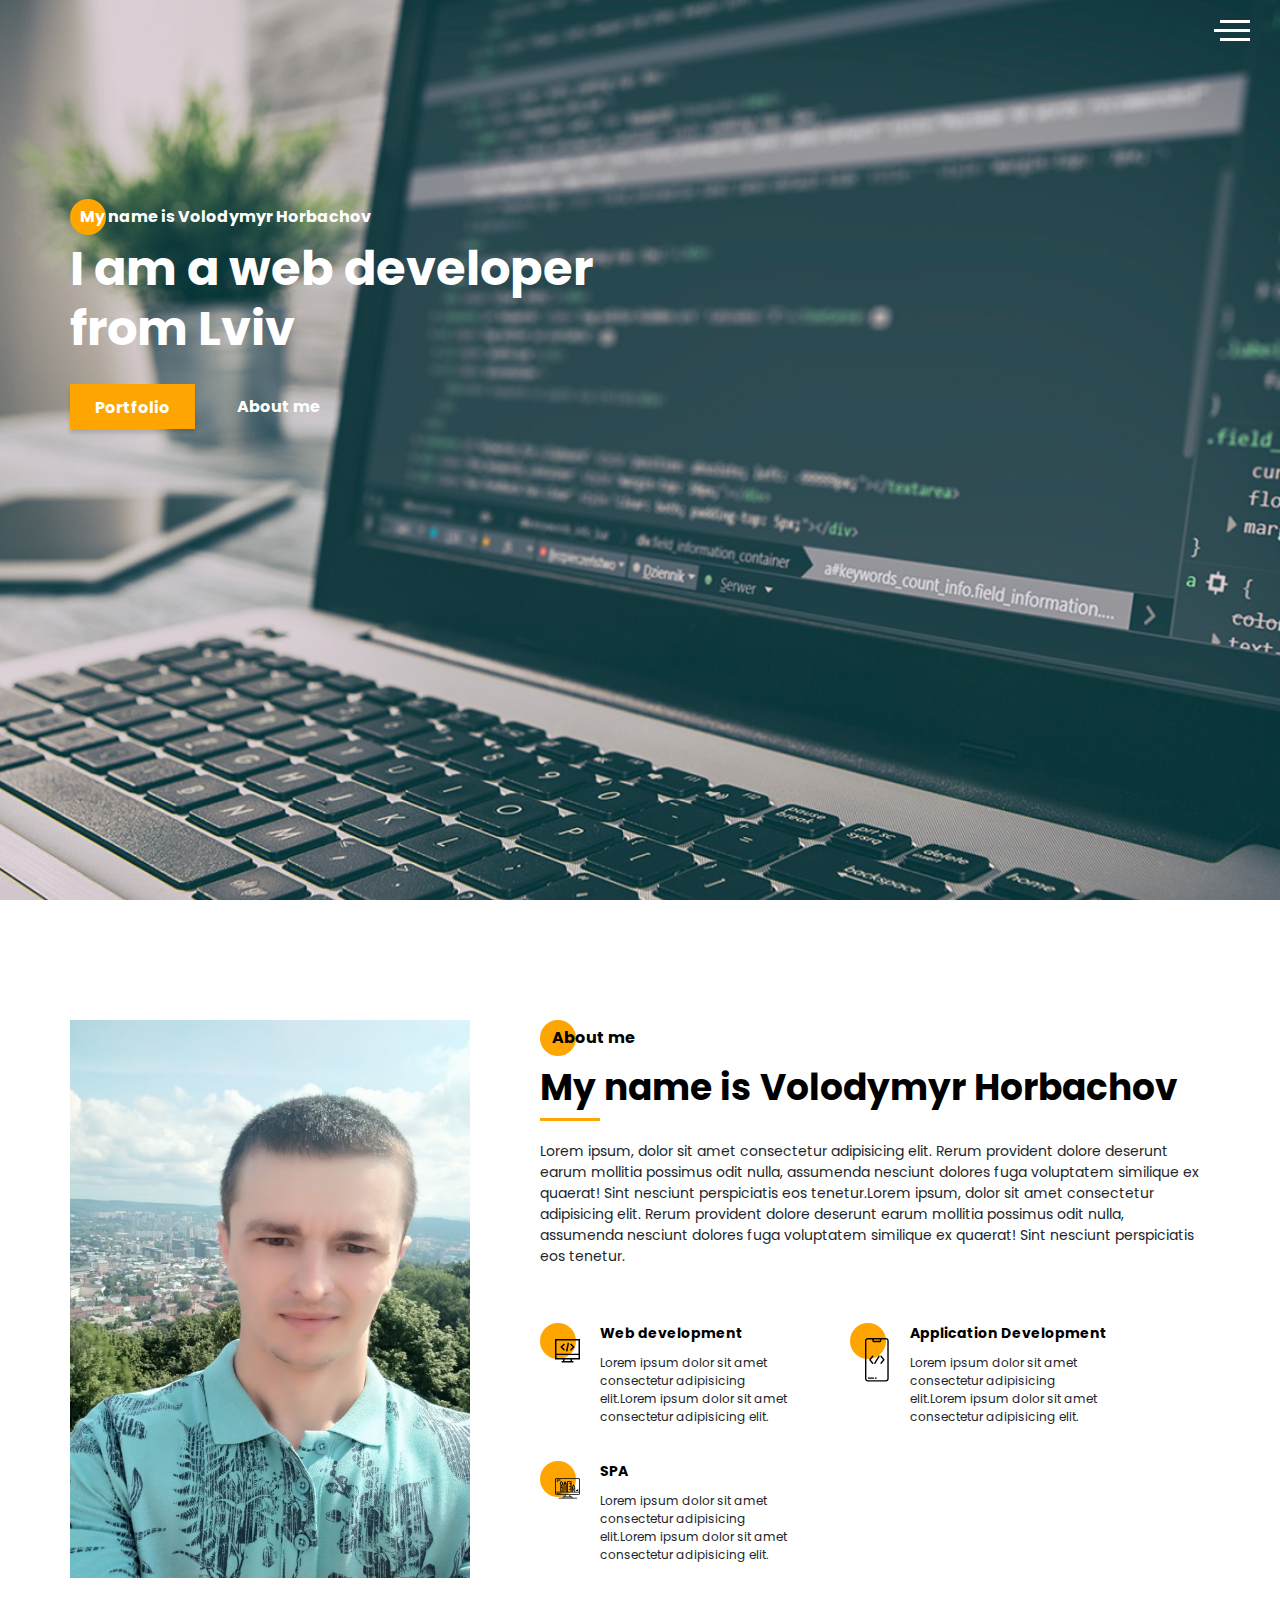
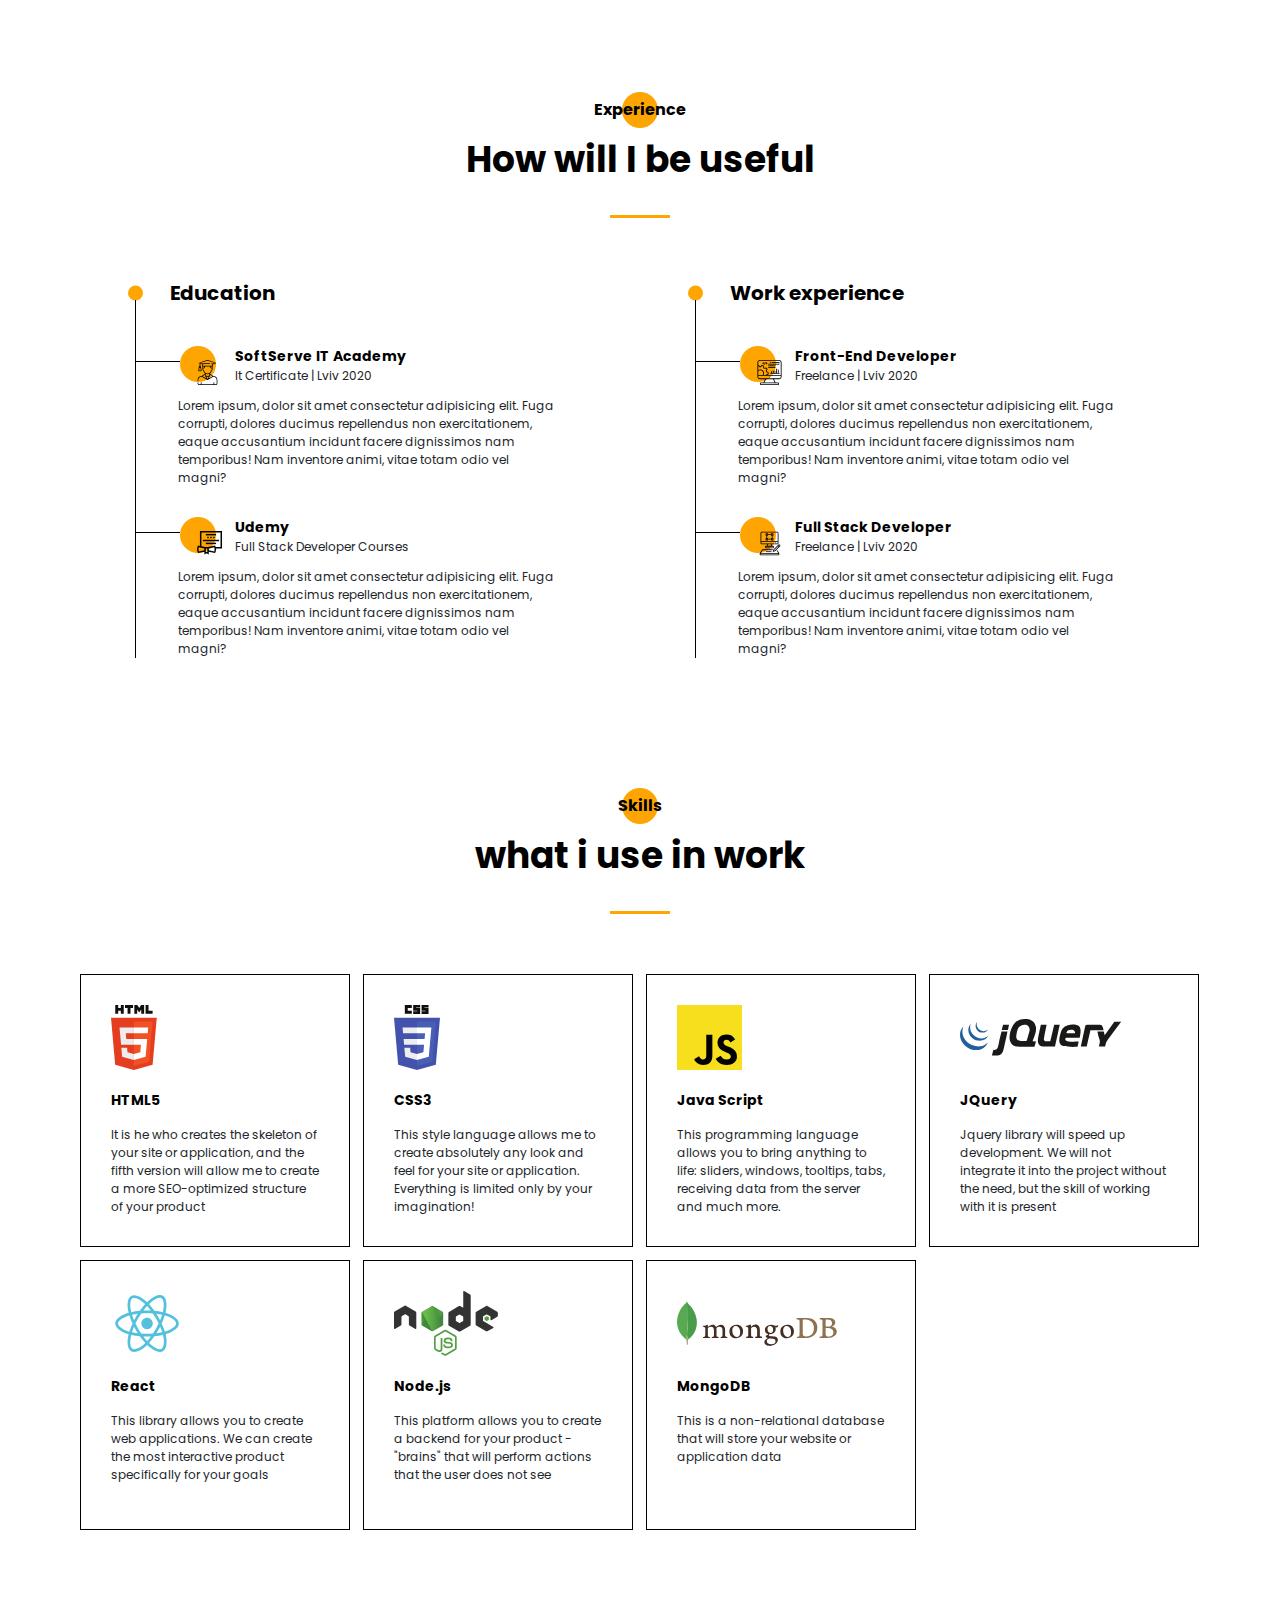
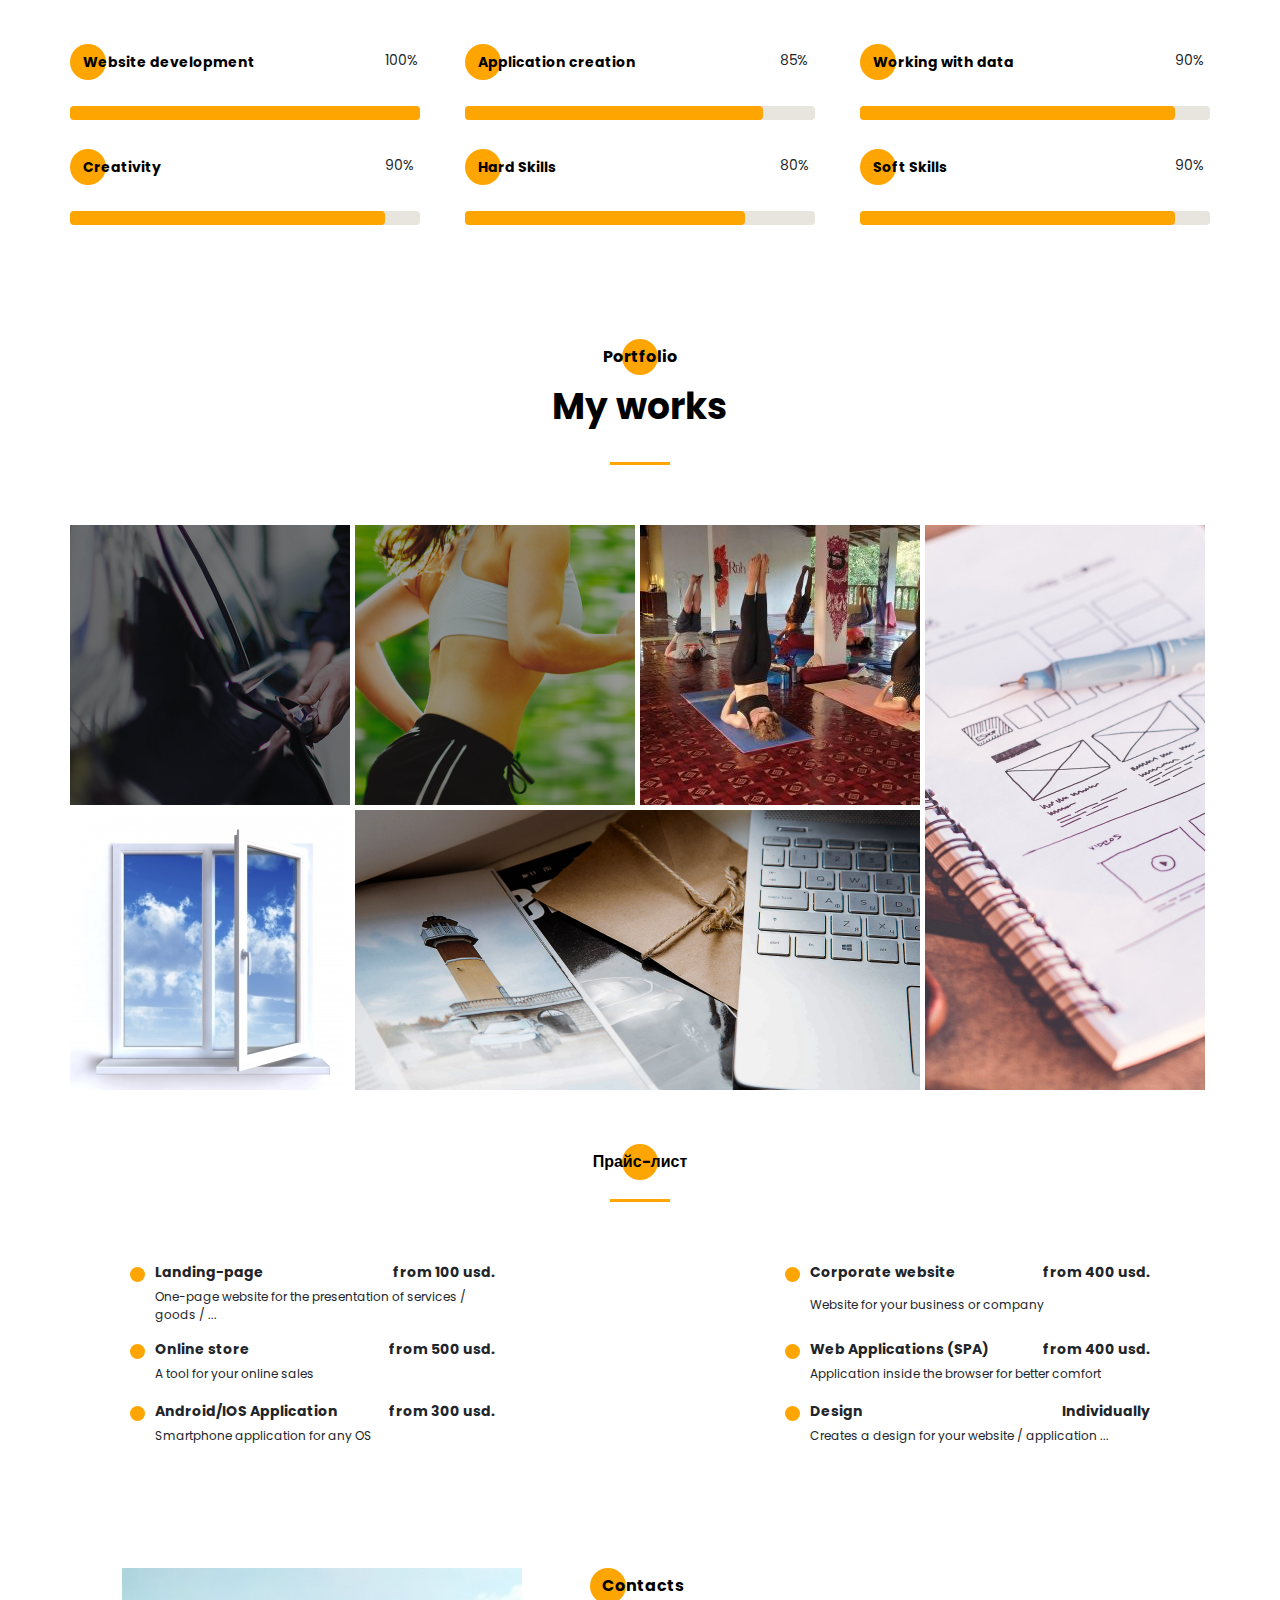
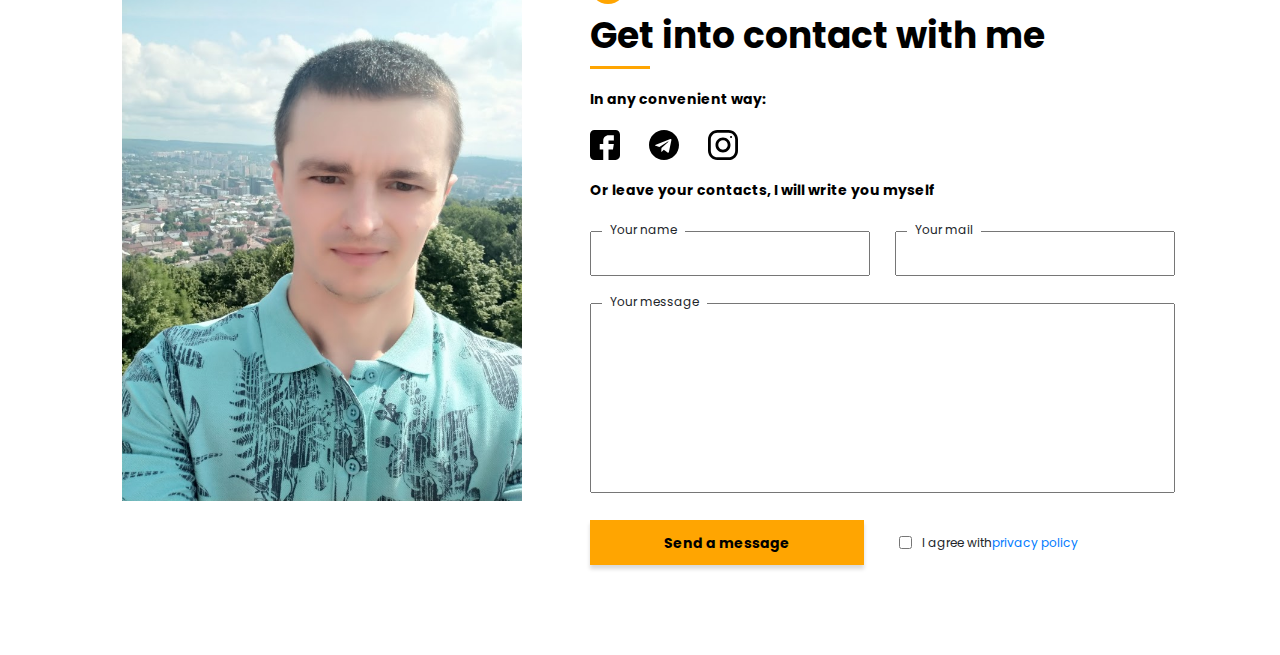
==== index-en.html @ 6f27c153 "Add files via upload" ====
<!DOCTYPE html><html lang="en"><head><meta charset="UTF-8"><meta name="viewport" content="width=device-width,initial-scale=1"><meta http-equiv="X-UA-Compatible" content="ie=edge"><title>Portfolio</title><meta name="title" content="Мое портфолио"><meta name="description" content="Здесь вы сможете ознакомиться с моими работами и узнать больше обо мне"><!-- Open Graph / Facebook --><meta property="og:type" content="website"><meta property="og:url" content="https://metatags.io/"><meta property="og:title" content="Мое портфолио"><meta property="og:description" content="Здесь вы сможете ознакомиться с моими работами и узнать больше обо мне"><meta property="og:image" content="https://metatags.io/assets/meta-tags-16a33a6a8531e519cc0936fbba0ad904e52d35f34a46c97a2c9f6f7dd7d336f2.png"><!-- Twitter --><meta property="twitter:card" content="summary_large_image"><meta property="twitter:url" content="https://metatags.io/"><meta property="twitter:title" content="Мое портфолио"><meta property="twitter:description" content="Здесь вы сможете ознакомиться с моими работами и узнать больше обо мне"><meta property="twitter:image" content="https://metatags.io/assets/meta-tags-16a33a6a8531e519cc0936fbba0ad904e52d35f34a46c97a2c9f6f7dd7d336f2.png"><!-- Favicon  --><link rel="apple-touch-icon" sizes="57x57" href="icons/favicon//apple-icon-57x57.png"><link rel="apple-touch-icon" sizes="60x60" href="icons/favicon//apple-icon-60x60.png"><link rel="apple-touch-icon" sizes="72x72" href="icons/favicon//apple-icon-72x72.png"><link rel="apple-touch-icon" sizes="76x76" href="icons/favicon//apple-icon-76x76.png"><link rel="apple-touch-icon" sizes="114x114" href="icons/favicon//apple-icon-114x114.png"><link rel="apple-touch-icon" sizes="120x120" href="icons/favicon//apple-icon-120x120.png"><link rel="apple-touch-icon" sizes="144x144" href="icons/favicon//apple-icon-144x144.png"><link rel="apple-touch-icon" sizes="152x152" href="icons/favicon//apple-icon-152x152.png"><link rel="apple-touch-icon" sizes="180x180" href="icons/favicon//apple-icon-180x180.png"><link rel="icon" type="image/png" sizes="192x192" href="icons/favicon//android-icon-192x192.png"><link rel="icon" type="image/png" sizes="32x32" href="icons/favicon//favicon-32x32.png"><link rel="icon" type="image/png" sizes="96x96" href="icons/favicon//favicon-96x96.png"><link rel="icon" type="image/png" sizes="16x16" href="icons/favicon//favicon-16x16.png"><link rel="manifest" href="icons/favicon//manifest.json"><meta name="msapplication-TileColor" content="#ffffff"><meta name="msapplication-TileImage" content="icons/favicon//ms-icon-144x144.png"><meta name="theme-color" content="#ffffff"><link rel="stylesheet" href="css/style.min.css"></head><body><aside class="sidepanel"><a href="https://www.facebook.com/gorbachovvolodimir" target="_blank" class="sidepanel__link"><img src="icons/social/facebook.svg" alt="facebook"></a><a href="https://www.instagram.com/horbachovvolodymyr" target="_blank" class="sidepanel__link"><img src="icons/social/instagram.svg" alt="instagram"></a><a href="https://github.com/HorbachovVL" target="_blank" class="sidepanel__link"><img src="icons/social/github.svg" alt="github"></a><div class="sidepanel__divider"></div><div class="sidepanel__text"><span>Social networks</span></div></aside><div class="menu"><div class="menu__block"><div class="menu__close"><img src="icons/Close.svg" alt="close"></div><nav><ul class="menu__list"><li class="menu__link"><a href="#p1">About me</a></li><li class="menu__link"><a href="#p3">My experience</a></li><li class="menu__link"><a href="#p4">My skills</a></li><li class="menu__link"><a href="#p2">My works</a></li><li class="menu__link"><a href="#p5">Price list</a></li><li class="menu__link"><a href="#p6">Contacts</a></li></ul></nav><div class="menu__social"><a href="https://www.facebook.com/gorbachovvolodimir" target="_blank" class="sidepanel__link"><img src="icons/social/facebook2.svg" alt="facebook"></a><a href="https://www.instagram.com/horbachovvolodymyr" target="_blank" class="sidepanel__link"><img src="icons/social/instagram2.svg" alt="instagram"></a><a href="https://github.com/HorbachovVL" target="_blank" class="sidepanel__link"><img src="icons/social/github2.svg" alt="github"></a></div><div class="menu__language"><ul class="menu__language-items"><li class="menu__language-item"><a href="/index.html">UA</a></li><li class="menu__language-item"><a href="">RU</a></li><li class="menu__language-item"><a href="">EN</a></li></ul></div></div><div class="menu__overlay"></div></div><section class="promo"><div class="gamburger"><span></span> <span class="long"></span> <span></span></div><div class="container"><div class="title title_fz16 promo__subtitle">My name is Volodymyr Horbachov</div><h1 class="title title_fz48 promo__title">I am a web developer from Lviv</h1><div class="promo__btns"><a href="#p2" class="promo__link btn">Portfolio</a> <a href="#p1" class="promo__link">About me</a></div></div></section><section id="p1" class="about"><div class="container"><div class="about__wrapper"><img src="img/main_photo.jpg" height="100%" alt="photo" class="about__photo"><div class="about__descr"><h2 class="title title_fz16 black about__title">About me</h2><div class="title title_fz36 about__subtitle">My name is Volodymyr Horbachov</div><div class="divider"></div><p class="about__text">Lorem ipsum, dolor sit amet consectetur adipisicing elit. Rerum provident dolore deserunt earum mollitia possimus odit nulla, assumenda nesciunt dolores fuga voluptatem similique ex quaerat! Sint nesciunt perspiciatis eos tenetur.Lorem ipsum, dolor sit amet consectetur adipisicing elit. Rerum provident dolore deserunt earum mollitia possimus odit nulla, assumenda nesciunt dolores fuga voluptatem similique ex quaerat! Sint nesciunt perspiciatis eos tenetur.</p></div><div class="about__skills"><div class="about__skills-item"><div class="about__skills-circle"><img src="icons/about_me/web_development.svg" alt="web"></div><div><div class="title title_fz14 black">Web development</div><div class="about__skills-text">Lorem ipsum dolor sit amet consectetur adipisicing elit.Lorem ipsum dolor sit amet consectetur adipisicing elit.</div></div></div><div class="about__skills-item"><div class="about__skills-circle"><img src="icons/about_me/mobile_dev.svg" alt="web"></div><div><div class="title title_fz14 black">Application Development</div><div class="about__skills-text">Lorem ipsum dolor sit amet consectetur adipisicing elit.Lorem ipsum dolor sit amet consectetur adipisicing elit.</div></div></div><div class="about__skills-item"><div class="about__skills-circle"><img src="icons/about_me/design.svg" alt="web"></div><div><div class="title title_fz14 black">SPA</div><div class="about__skills-text">Lorem ipsum dolor sit amet consectetur adipisicing elit.Lorem ipsum dolor sit amet consectetur adipisicing elit.</div></div></div></div></div></div></section><section id="p3" class="resume"><div class="container"><h2 class="title title_fz16 title__section-title black">Experience</h2><div class="title title_36 title__section-subtitle black">How will I be useful</div><div class="divider"></div><div class="resume__wrapper"><div class="resume__column"><h3 class="title title_fz20 resume__column-title black">Education</h3><ul><li><div class="resume__item"><div class="resume__item-head"><div class="resume__item-icon"><img src="icons/experience/university.svg" alt="univrsity"></div><h4 class="title title_fz14 black">SoftServe IT Academy</h4><div class="resume__item-location">It Certificate | Lviv 2020</div></div><div class="resume__item-body">Lorem ipsum, dolor sit amet consectetur adipisicing elit. Fuga corrupti, dolores ducimus repellendus non exercitationem, eaque accusantium incidunt facere dignissimos nam temporibus! Nam inventore animi, vitae totam odio vel magni?</div></div></li><li><div class="resume__item"><div class="resume__item-head"><div class="resume__item-icon"><img src="icons/experience/courses.svg" alt="univrsity"></div><h4 class="title title_fz14 black">Udemy</h4><div class="resume__item-location">Full Stack Developer Courses</div></div><div class="resume__item-body">Lorem ipsum, dolor sit amet consectetur adipisicing elit. Fuga corrupti, dolores ducimus repellendus non exercitationem, eaque accusantium incidunt facere dignissimos nam temporibus! Nam inventore animi, vitae totam odio vel magni?</div></div></li></ul></div><div class="resume__column"><h3 class="title title_fz20 resume__column-title black">Work experience</h3><ul><li><div class="resume__item"><div class="resume__item-head"><div class="resume__item-icon"><img src="icons/experience/developer.svg" alt="univrsity"></div><h4 class="title title_fz14 black">Front-End Developer</h4><div class="resume__item-location">Freelance | Lviv 2020</div></div><div class="resume__item-body">Lorem ipsum, dolor sit amet consectetur adipisicing elit. Fuga corrupti, dolores ducimus repellendus non exercitationem, eaque accusantium incidunt facere dignissimos nam temporibus! Nam inventore animi, vitae totam odio vel magni?</div></div></li><li><div class="resume__item"><div class="resume__item-head"><div class="resume__item-icon"><img src="icons/experience/designer.svg" alt="univrsity"></div><h4 class="title title_fz14 black">Full Stack Developer</h4><div class="resume__item-location">Freelance | Lviv 2020</div></div><div class="resume__item-body">Lorem ipsum, dolor sit amet consectetur adipisicing elit. Fuga corrupti, dolores ducimus repellendus non exercitationem, eaque accusantium incidunt facere dignissimos nam temporibus! Nam inventore animi, vitae totam odio vel magni?</div></div></li></ul></div></div></div></section><section id="p4" class="skills"><div class="container"><h2 class="title title_fz16 title__section-title black">Skills</h2><div class="title title_36 title__section-subtitle black">what i use in work</div><div class="divider"></div><div class="skills__items"><div class="skills__item"><div class="skills__item-img"><img src="icons/skills/html5.svg" alt="html5"></div><h3 class="title title_fz14 black">HTML5</h3><p>It is he who creates the skeleton of your site or application, and the fifth version will allow me to create a more SEO-optimized structure of your product</p></div><div class="skills__item"><div class="skills__item-img"><img src="icons/skills/css3.svg" alt="css3"></div><h3 class="title title_fz14 black">CSS3</h3><p>This style language allows me to create absolutely any look and feel for your site or application. Everything is limited only by your imagination!</p></div><div class="skills__item"><div class="skills__item-img"><img src="icons/skills/js.svg" alt="javascript"></div><h3 class="title title_fz14 black">Java Script</h3><p>This programming language allows you to bring anything to life: sliders, windows, tooltips, tabs, receiving data from the server and much more.</p></div><div class="skills__item"><div class="skills__item-img"><img src="icons/skills/jquery.svg" alt="jquery"></div><h3 class="title title_fz14 black">JQuery</h3><p>Jquery library will speed up development. We will not integrate it into the project without the need, but the skill of working with it is present</p></div><div class="skills__item"><div class="skills__item-img"><img src="icons/skills/react.svg" alt="react"></div><h3 class="title title_fz14 black">React</h3><p>This library allows you to create web applications. We can create the most interactive product specifically for your goals</p></div><div class="skills__item"><div class="skills__item-img"><img src="icons/skills/node.js.svg" alt="nodejs"></div><h3 class="title title_fz14 black">Node.js</h3><p>This platform allows you to create a backend for your product - "brains" that will perform actions that the user does not see</p></div><div class="skills__item"><div class="skills__item-img"><img src="icons/skills/mongo.db.svg" alt="mongodb"></div><h3 class="title title_fz14 black">MongoDB</h3><p>This is a non-relational database that will store your website or application data</p></div></div><div class="skills__ratings"><div class="skills__ratings-item"><div class="title title_fz14 black skills__ratings-title">Website development</div><div class="skills__ratings-counter">100%</div><div class="skills__ratings-line"><span></span></div></div><div class="skills__ratings-item"><div class="title title_fz14 black skills__ratings-title">Application creation</div><div class="skills__ratings-counter">85%</div><div class="skills__ratings-line"><span></span></div></div><div class="skills__ratings-item"><div class="title title_fz14 black skills__ratings-title">Working with data</div><div class="skills__ratings-counter">90%</div><div class="skills__ratings-line"><span></span></div></div><div class="skills__ratings-item"><div class="title title_fz14 black skills__ratings-title">Creativity</div><div class="skills__ratings-counter">90%</div><div class="skills__ratings-line"><span></span></div></div><div class="skills__ratings-item"><div class="title title_fz14 black skills__ratings-title">Hard Skills</div><div class="skills__ratings-counter">80%</div><div class="skills__ratings-line"><span></span></div></div><div class="skills__ratings-item"><div class="title title_fz14 black skills__ratings-title">Soft Skills</div><div class="skills__ratings-counter">90%</div><div class="skills__ratings-line"><span></span></div></div></div></div></section><section id="p2" class="portfolio"><div class="container"><h2 class="title title_fz16 title__section-title black">Portfolio</h2><div class="title title_36 title__section-subtitle black">My works</div><div class="divider"></div><div class="portfolio__wrapper"><a href="https://horbachovvl.github.io" class="portfolio__item"><img src="img/works/uber.jpg" alt="uber"> </a><a href="https://horbachovvl.github.io/pulse/" class="portfolio__item"><img src="img/works/pulse.jpg" alt="pulse"> </a><a href="https://horbachovvl.github.io/yoga/" class="portfolio__item"><img src="img/works/yoga.jpg" alt="yoga"> </a><a href="https://horbachovvl.github.io/MoneyKeeper/" class="portfolio__item vertical"><img src="img/works/plans.jpg" alt="moneykeeper"> </a><a href="https://horbachovvl.github.io/windows" class="portfolio__item"><img src="img/works/window.jpg" alt="window"> </a><a href="#" class="portfolio__item horizontal"><img src="img/works/mac.jpg" alt="mac"></a></div></div></section><section id="p5" class="price"><div class="container"><h2 class="title title_fz16 title__section-title black">Прайс-лист</h2><div class="divider"></div><div class="price__wrapper"><div class="price__item"><div class="price__type">Landing-page</div><div class="price__count">from 100 usd.</div><div class="price__descr">One-page website for the presentation of services / goods / ...</div></div><div class="price__item"><div class="price__type">Corporate website</div><div class="price__count">from 400 usd.</div><div class="price__descr">Website for your business or company</div></div><div class="price__item"><div class="price__type">Online store</div><div class="price__count">from 500 usd.</div><div class="price__descr">A tool for your online sales</div></div><div class="price__item"><div class="price__type">Web Applications (SPA)</div><div class="price__count">from 400 usd.</div><div class="price__descr">Application inside the browser for better comfort</div></div><div class="price__item"><div class="price__type">Android/IOS Application</div><div class="price__count">from 300 usd.</div><div class="price__descr">Smartphone application for any OS</div></div><div class="price__item"><div class="price__type">Design</div><div class="price__count">Individually</div><div class="price__descr">Creates a design for your website / application ...</div></div></div></div></section><section id="p6" class="contacts"><div class="container"><div class="contacts__wrapper"><div class="contacts__photo"><img src="img/main_photo.jpg" alt="photo"></div><div class="contacts__descr"><h2 class="title title_fz16 black contacts__title">Contacts</h2><div class="title title_fz36 contacts__subtitle">Get into contact with me</div><div class="divider"></div><div class="title title_fz14 contacts__text black">In any convenient way:</div><div class="contacts__social"><a href="https://www.facebook.com/gorbachovvolodimir" target="_blank" class="contacts__link"><img src="icons/social/Facebook2.svg" alt="facebook"> </a><a href="" target="_blank" class="contacts__link"><img src="icons/social/telegram.svg" alt="telegram"> </a><a href="https://www.instagram.com/horbachovvolodymyr" target="_blank" class="contacts__link"><img src="icons/social/Instagram2.svg" alt="instagram"></a></div><div class="title title_fz14 contacts__text black">Or leave your contacts, I will write you myself</div><form action="" class="contacts__form"><div class="contacts__input"><input required name="name" id="name" type="text"> <label for="name">Your name</label></div><div class="contacts__input"><input required name="email" id="email" type="email" name="" id=""> <label for="email">Your mail</label></div><div class="contacts__textarea"><textarea name="text" id="text"></textarea> <label for="text">Your message</label></div><div class="contacts__triggers"><button class="contacts__btn btn">Send a message</button><div class="contacts__policy"><input required type="checkbox" name="" id=""> <span>I agree with<a target="_blank" href="/policy.html">privacy policy</a></span></div></div></form></div></div></div></section><script src="js/script.js"></script></body></html>
---- css/style.min.css ----
/*!
 * Bootstrap Reboot v4.3.1 (https://getbootstrap.com/)
 * Copyright 2011-2019 The Bootstrap Authors
 * Copyright 2011-2019 Twitter, Inc.
 * Licensed under MIT (https://github.com/twbs/bootstrap/blob/master/LICENSE)
 * Forked from Normalize.css, licensed MIT (https://github.com/necolas/normalize.css/blob/master/LICENSE.md)
 */@import url(https://fonts.googleapis.com/css2?family=Poppins:wght@500;700&display=swap);*,::after,::before{box-sizing:border-box}html{font-family:sans-serif;line-height:1.15;-webkit-text-size-adjust:100%;-webkit-tap-highlight-color:transparent}article,aside,figcaption,figure,footer,header,hgroup,main,nav,section{display:block}body{margin:0;font-family:-apple-system,BlinkMacSystemFont,"Segoe UI",Roboto,"Helvetica Neue",Arial,"Noto Sans",sans-serif,"Apple Color Emoji","Segoe UI Emoji","Segoe UI Symbol","Noto Color Emoji";font-size:1rem;font-weight:400;line-height:1.5;color:#212529;text-align:left;background-color:#fff}[tabindex="-1"]:focus{outline:0!important}hr{box-sizing:content-box;height:0;overflow:visible}h1,h2,h3,h4,h5,h6{margin-top:0;margin-bottom:.5rem}p{margin-top:0;margin-bottom:1rem}abbr[data-original-title],abbr[title]{text-decoration:underline;-webkit-text-decoration:underline dotted;text-decoration:underline dotted;cursor:help;border-bottom:0;-webkit-text-decoration-skip-ink:none;text-decoration-skip-ink:none}address{margin-bottom:1rem;font-style:normal;line-height:inherit}dl,ol,ul{margin-top:0;margin-bottom:1rem}ol ol,ol ul,ul ol,ul ul{margin-bottom:0}dt{font-weight:700}dd{margin-bottom:.5rem;margin-left:0}blockquote{margin:0 0 1rem}b,strong{font-weight:bolder}small{font-size:80%}sub,sup{position:relative;font-size:75%;line-height:0;vertical-align:baseline}sub{bottom:-.25em}sup{top:-.5em}a{color:#007bff;text-decoration:none;background-color:transparent}a:hover{color:#0056b3;text-decoration:underline}a:not([href]):not([tabindex]){color:inherit;text-decoration:none}a:not([href]):not([tabindex]):focus,a:not([href]):not([tabindex]):hover{color:inherit;text-decoration:none}a:not([href]):not([tabindex]):focus{outline:0}code,kbd,pre,samp{font-family:SFMono-Regular,Menlo,Monaco,Consolas,"Liberation Mono","Courier New",monospace;font-size:1em}pre{margin-top:0;margin-bottom:1rem;overflow:auto}figure{margin:0 0 1rem}img{vertical-align:middle;border-style:none}svg{overflow:hidden;vertical-align:middle}table{border-collapse:collapse}caption{padding-top:.75rem;padding-bottom:.75rem;color:#6c757d;text-align:left;caption-side:bottom}th{text-align:inherit}label{display:inline-block;margin-bottom:.5rem}button{border-radius:0}button:focus{outline:1px dotted;outline:5px auto -webkit-focus-ring-color}button,input,optgroup,select,textarea{margin:0;font-family:inherit;font-size:inherit;line-height:inherit}button,input{overflow:visible}button,select{text-transform:none}select{word-wrap:normal}[type=button],[type=reset],[type=submit],button{-webkit-appearance:button}[type=button]:not(:disabled),[type=reset]:not(:disabled),[type=submit]:not(:disabled),button:not(:disabled){cursor:pointer}[type=button]::-moz-focus-inner,[type=reset]::-moz-focus-inner,[type=submit]::-moz-focus-inner,button::-moz-focus-inner{padding:0;border-style:none}input[type=checkbox],input[type=radio]{box-sizing:border-box;padding:0}input[type=date],input[type=datetime-local],input[type=month],input[type=time]{-webkit-appearance:listbox}textarea{overflow:auto;resize:vertical}fieldset{min-width:0;padding:0;margin:0;border:0}legend{display:block;width:100%;max-width:100%;padding:0;margin-bottom:.5rem;font-size:1.5rem;line-height:inherit;color:inherit;white-space:normal}progress{vertical-align:baseline}[type=number]::-webkit-inner-spin-button,[type=number]::-webkit-outer-spin-button{height:auto}[type=search]{outline-offset:-2px;-webkit-appearance:none}[type=search]::-webkit-search-decoration{-webkit-appearance:none}::-webkit-file-upload-button{font:inherit;-webkit-appearance:button}output{display:inline-block}summary{display:list-item;cursor:pointer}template{display:none}[hidden]{display:none!important}.promo{min-height:100vh;position:relative;background:url(../img/main_bg.jpg) no-repeat 50%/cover;padding-top:205px}.promo__title{width:530px;margin-top:10px}.promo__subtitle{position:relative;padding-left:10px;z-index:2}.promo__subtitle:before{content:'';position:absolute;z-index:-1;top:-25%;left:0;width:36px;height:36px;border-radius:100%;background:#ffa501}.promo__btns{margin-top:25px;display:flex;align-items:center;justify-content:space-between;width:250px}.promo__link{color:#fff;font-weight:700}.promo__link:hover{color:#fff;text-decoration:none}.title{font-weight:700;font-size:36px;line-height:60px;color:#fff}.title_fz14{font-size:14px;line-height:21px}.title_fz16{font-size:16px;line-height:24px}.title_fz20{font-size:20px;line-height:30px}.title_fz36{font-size:36px;color:#000}.title_fz48{font-size:48px}.title__section-title{position:relative;text-align:center}.title__section-title:before{content:'';position:absolute;z-index:-1;top:-25%;left:0;width:36px;height:36px;border-radius:100%;background:#ffa501}.title__section-title:before{top:-6;left:50%;transform:translateX(-50%)}.title__section-subtitle{text-align:center}.black{color:#000}.btn{height:45px;background:#ffa501;box-shadow:0 4px 4px rgba(0,0,0,.15);padding:12px 25px}.sidepanel{position:fixed;top:230px;left:50px;display:flex;flex-direction:column;justify-content:space-between;align-items:center;height:340px;z-index:3}.sidepanel__divider{width:2px;height:70px;background-color:#000}.sidepanel__text{height:150px;width:25px}.sidepanel__text span{transform:rotate(-90deg) translate(-30%,-260%);display:block;width:150px}.gamburger{position:absolute;top:20px;right:30px;height:21px;display:flex;flex-direction:column;justify-content:space-between;align-items:flex-end;cursor:pointer}.gamburger span{display:block;width:30px;height:3px;background:#fff}.gamburger span.long{width:36px}.menu{position:fixed;top:0;left:-100%;width:100%;height:100vh;z-index:10;visibility:hidden;opacity:0;transition:all .6s}.menu.active{left:0;visibility:visible;opacity:1}.menu__block{position:relative;width:345px;background-color:#ffa501;height:100%;padding-top:140px;padding-left:40px;transition:all .6s;z-index:10}.menu__close{position:absolute;top:25px;right:25px;cursor:pointer}.menu__list{list-style-type:none;padding-left:35px}.menu__link{position:relative;font-size:24px;font-weight:700;line-height:36px;margin-bottom:15px}.menu__link:before{content:'';position:absolute;top:10px;left:-35px;width:15px;height:15px;border-radius:100%;border:2px solid #000}.menu__link:hover:before{border:3px dotted #000}.menu__link a{color:#fff}.menu__social{position:absolute;bottom:50px;left:50%;transform:translateX(-50%);width:90px;display:flex;justify-content:space-between;align-items:center}.menu__overlay{position:fixed;top:0;left:0;width:100%;height:100%;background-color:#fff;opacity:.75}.menu__language{position:absolute;bottom:0;left:50%;transform:translateX(-50%);width:90px;display:flex;justify-content:space-between;align-items:center}.menu__language-items{display:flex;justify-content:space-between}.menu__language-item{list-style-type:none;margin-right:10px}.about{padding-top:120px}.about__wrapper{display:grid;grid-template-columns:400px 670px;grid-template-rows:minmax(245px,auto) minmax(255px,auto);grid-auto-rows:minmax(245px,auto);-moz-column-gap:70px;column-gap:70px;row-gap:40px}.about__wrapper img{width:100%;-o-object-fit:cover;object-fit:cover}.about__photo{grid-row:1/3}.about__descr{padding-top:6px}.about__descr .divider{margin:0}.about__title{position:relative;padding-left:12px}.about__title:before{content:'';position:absolute;z-index:-1;top:-25%;left:0;width:36px;height:36px;border-radius:100%;background:#ffa501}.about__text{font-size:14px;line-height:21px;margin-top:20px}.about__skills{display:grid;grid-template:repeat(2,minmax(115px,auto))/repeat(2,260px);grid-auto-rows:1fr;-moz-column-gap:50px;column-gap:50px;row-gap:20px}.about__skills-item{display:grid;grid-template-columns:40px 200px;-moz-column-gap:20px;column-gap:20px}.about__skills-circle{position:relative;padding:15px 0 0 15px}.about__skills-circle:before{content:'';position:absolute;z-index:-1;top:-25%;left:0;width:36px;height:36px;border-radius:100%;background:#ffa501}.about__skills-circle:before{top:0}.about__skills-text{font-size:12px;margin-top:10px}.resume{padding-top:120px}.resume__wrapper{padding:60px 65px 0 65px;display:grid;grid-template-columns:repeat(2,425px);-moz-column-gap:135px;column-gap:135px}.resume__column-title{position:relative;padding-left:35px}.resume__column-title::before{content:'';position:absolute;height:15px;width:15px;border-radius:100%;background-color:#ffa501;top:50%;left:-7px;transform:translateY(-50%)}.resume__column ul{list-style-type:none}.resume__column ul li{position:relative}.resume__column ul li:after{content:'';position:absolute;width:1px;height:calc(100% + 16px);top:-16px;left:0;background-color:#000}.resume__item{position:relative;padding-top:15px}.resume__item::before{content:'';top:45px;height:1px;width:45px;position:absolute;background-color:#000}.resume__item-head{position:relative;padding:15px 0 0 100px}.resume__item-head h4{margin-bottom:0}.resume__item-body{padding-left:43px;margin-top:12px}.resume__item-icon{position:absolute;top:15px;left:45px}.resume__item-icon:before{content:'';position:absolute;z-index:-1;top:-25%;left:0;width:36px;height:36px;border-radius:100%;background:#ffa501}.resume__item-icon img{position:absolute;top:14px;left:17px}.resume__item-location{font-size:12px;line-height:18px}.resume__item-body{font-size:12px;line-height:18px}.skills{padding-top:120px}.skills__items{margin-top:60px;padding:0 10px;display:grid;grid-template:repeat(2,minmax(270px,auto))/repeat(4,270px);grid-auto-rows:minmax(270px,auto);gap:13px}.skills__item{border:1px solid #000;padding:30px}.skills__item-img{display:flex;align-items:center;min-height:65px}.skills__item h3{margin-top:20px;margin-bottom:0}.skills__item p{margin-top:15px;margin-bottom:0;font-size:12px;line-height:18px}.skills__ratings{margin-top:120px;display:grid;grid-template:repeat(2,minmax(70px,auto))/repeat(3,350px);-moz-column-gap:45px;column-gap:45px;row-gap:35px}.skills__ratings-item{display:grid;grid-template:minmax(21px,auto) 14px/200px 35px;justify-content:space-between;align-content:space-between}.skills__ratings-title{position:relative;padding:2px 0 0 13px}.skills__ratings-title:before{content:'';position:absolute;z-index:-1;top:-25%;left:0;width:36px;height:36px;border-radius:100%;background:#ffa501}.skills__ratings-counter{font-size:14px;line-height:21px}.skills__ratings-line{width:350px;height:14px;background-color:#e8e4de;border-radius:4px;grid-column:1/3}.skills__ratings-line span{display:block;height:100%;background-color:#ffa501;border-radius:4px}.portfolio{padding-top:120px}.portfolio__wrapper{margin-top:60px;display:grid;grid-template:repeat(2,280px)/repeat(4,280px);grid-auto-rows:280px;gap:5px}.portfolio__wrapper .vertical{grid-row:1/3;grid-column:4/5}.portfolio__wrapper .horizontal{grid-row:2/3;grid-column:2/4}.portfolio__item{transition:all .6s}.portfolio__item img{width:100%;height:100%;-o-object-fit:cover;object-fit:cover}.price{padding-top:60px}.price__wrapper{margin-top:60px;padding:0 60px;display:grid;grid-template:repeat(3,minmax(45px,auto))/repeat(2,365px);grid-auto-rows:minmax(45px,auto);row-gap:15px;justify-content:space-between}.price__item{position:relative;display:grid;grid-template:repeat(2,minmax(21px,auto))/repeat(2,auto);row-gap:5px;padding-left:25px}.price__item:before{content:'';position:absolute;z-index:-1;top:-25%;left:0;width:15px;height:15px;border-radius:100%;background:#ffa501}.price__item:before{top:5px}.price__count,.price__type{font-weight:700;font-size:14px;line-height:21px}.price__count{justify-self:end}.price__descr{grid-column:1/3;font-size:12px;line-height:18px}.contacts{padding:120px 0 90px 0}.contacts__wrapper{padding:0 35px 0 52px;display:grid;grid-template-columns:400px 585px;justify-content:space-between}.contacts__photo img{width:100%;-o-object-fit:cover;object-fit:cover}.contacts__descr{padding-top:6px}.contacts__descr .divider{margin:0}.contacts__title{position:relative;padding-left:12px}.contacts__title:before{content:'';position:absolute;z-index:-1;top:-25%;left:0;width:36px;height:36px;border-radius:100%;background:#ffa501}.contacts__social,.contacts__text{margin-top:20px}.contacts__link{margin-right:25px}.contacts__link img{min-width:30px;max-height:30px}.contacts__form{margin-top:30px;display:grid;grid-template:45px 190px 45px/repeat(2,280px);justify-content:space-between;row-gap:27px}.contacts__form label{display:block;position:absolute;height:18px;padding:0 8px;background-color:#fff;font-size:12px;top:-10px;left:12px;margin-bottom:0}.contacts__triggers{grid-column:1/3;display:grid;grid-template-columns:repeat(2,auto);-moz-column-gap:35px;column-gap:35px}.contacts__policy{font-size:12px;line-height:21px;display:flex;align-items:center}.contacts__policy input{margin-right:10px}.contacts__input{position:relative}.contacts__input input{width:100%;height:100%;padding:0 20px;font-size:12px}.contacts__textarea{position:relative;grid-column:1/3}.contacts__textarea textarea{width:100%;height:100%;resize:none;padding:20px;font-size:12px}.contacts__btn{border:none;font-weight:700;font-size:14px;line-height:14px}*{font-family:Poppins,sans-serif;margin:0;padding:0}.container{width:1140px;margin:0 auto}.divider{width:60px;height:3px;background-color:#ffa501;margin:25px auto 0 auto}@media (max-width:1439px){.sidepanel{display:none}}@media (max-width:1200px){.container{max-width:968px}.about{padding-top:80px}.about__wrapper{grid-template-columns:410px 485px;-moz-column-gap:20px;column-gap:20px}.about__skills{-moz-column-gap:0;column-gap:0;grid-template:repeat(2,minmax(115px,auto))/repeat(2,240px)}.about__skills-item{grid-template-columns:40px 195px;-moz-column-gap:15px;column-gap:15px}.resume{padding-top:80px}.resume__wrapper{padding:60px 65px 0 55px;-moz-column-gap:55px;column-gap:55px}.skills__items{grid-template:repeat(2,minmax(270px,auto))/repeat(3,300px)}.skills__item p{font-size:14px}.skills__ratings{grid-template:repeat(2,minmax(70px,auto))/repeat(2,350px);-moz-column-gap:145px;column-gap:145px;justify-content:center}.skills__ratings-title{padding:2px 0 20px 13px}.portfolio__wrapper{grid-template-columns:repeat(auto-fit,280px);grid-auto-rows:280px;justify-content:center;row-gap:20px}.portfolio__wrapper .horizontal,.portfolio__wrapper .vertical{grid-row:unset;grid-column:unset}.contacts__wrapper{padding:0;grid-template-columns:400px 520px}.contacts__form{grid-template:45px 190px 45px/repeat(2,250px)}}@media (max-width:992px){.container{max-width:720px}.title_fz36{font-size:30px}.about{padding-top:40px}.about__wrapper{grid-template-columns:235px 380px;-moz-column-gap:20px;column-gap:20px}.about__skills{grid-template-columns:380px;grid-auto-rows:minmax(115px,auto)}.about__skills-item{grid-template-columns:40px 320px;-moz-column-gap:20px;column-gap:20px}.resume__wrapper{grid-template-columns:repeat(1,425px)}.skills__items{grid-template:repeat(2,minmax(270px,auto))/repeat(2,260px)}.skills__ratings{grid-template:repeat(2,minmax(70px,auto))/repeat(1,359px);justify-content:center}.price__wrapper{grid-template-columns:repeat(auto-fit,350px);padding:0}.contacts__wrapper{grid-template-columns:300px 400px}.contacts__form{grid-template:45px 190px 45px/repeat(2,195px)}.contacts__btn{padding:8px 25px;line-height:16px}}@media (max-width:768px){.container{max-width:540px}.title_fz48{font-size:28px}.promo__title{line-height:39px;width:300px}.about__wrapper{grid-template:340px auto auto/1fr;grid-row:auto}.resume__wrapper{padding:60px 65px 0 35px}.resume__column{width:80%}.price__wrapper{justify-content:center}.contacts{padding-top:40px}.contacts__photo{display:none}.contacts__wrapper{grid-template-columns:1fr}.contacts__form{grid-template:45px 190px 45px/repeat(2,250px)}}@media (max-width:576px){.container{max-width:100%;padding:0 10px}.title_fz48{font-size:26px}.title_fz36{font-size:28px}.gamburger{right:20px}.menu__block{width:250px;padding-left:20px}.promo__btns{margin-top:30px}.about__text{width:90%}.about__wrapper img{width:90%}.about__skills-item{grid-template-columns:40px 295px}.resume__column{width:70%}.skills__items{grid-template:repeat(2,minmax(270px,auto))/repeat(1,260px);justify-content:center}.price__wrapper{grid-template-columns:repeat(auto-fit,290px)}.price__item{margin-bottom:10px}.contacts{padding-bottom:50px}.contacts__form{grid-template:45px 45px 190px minmax(45px,auto)/1fr}.contacts__textarea{grid-column:unset;width:100%}.contacts__triggers{grid-column:unset;grid-template-columns:1fr;-moz-column-gap:unset;column-gap:unset;row-gap:20px}.contacts__btn{order:2;max-width:220px;margin:0 auto}.contacts__policy{width:180px;margin:0 auto;line-height:18px}}
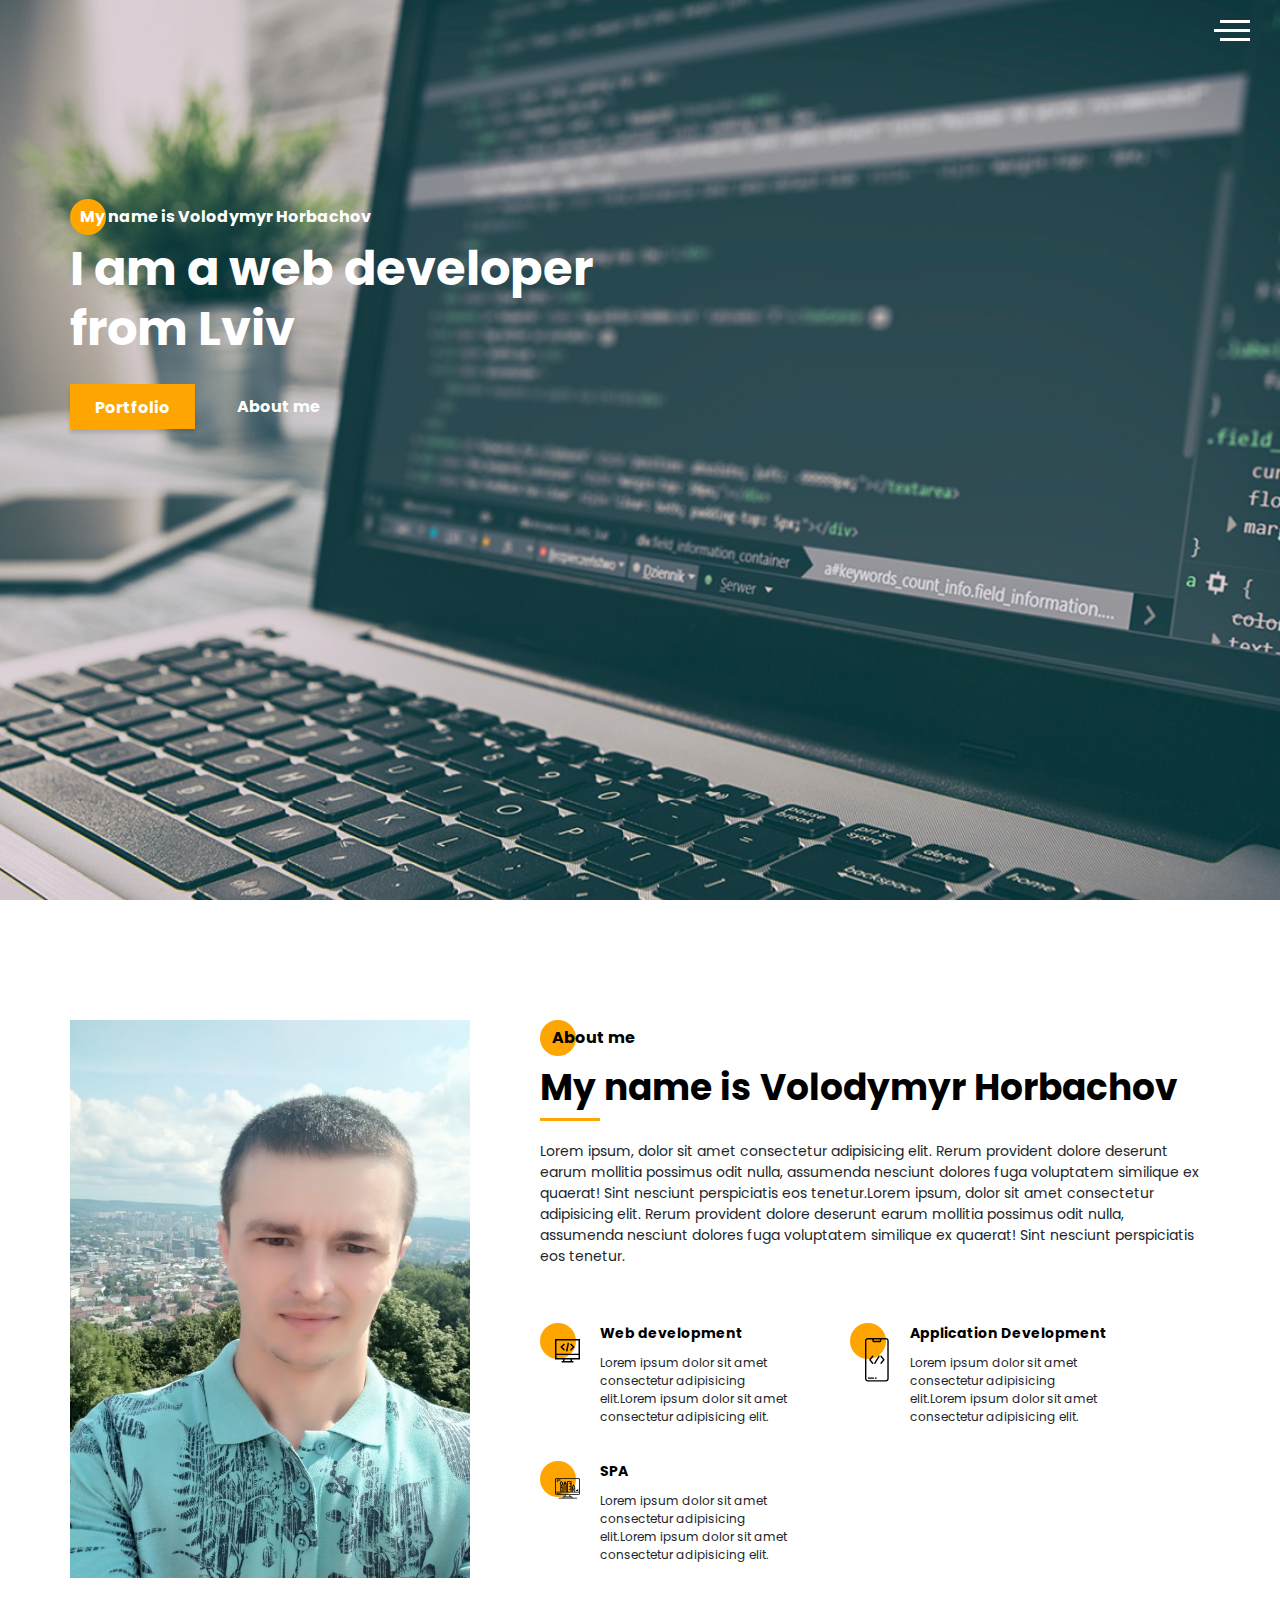
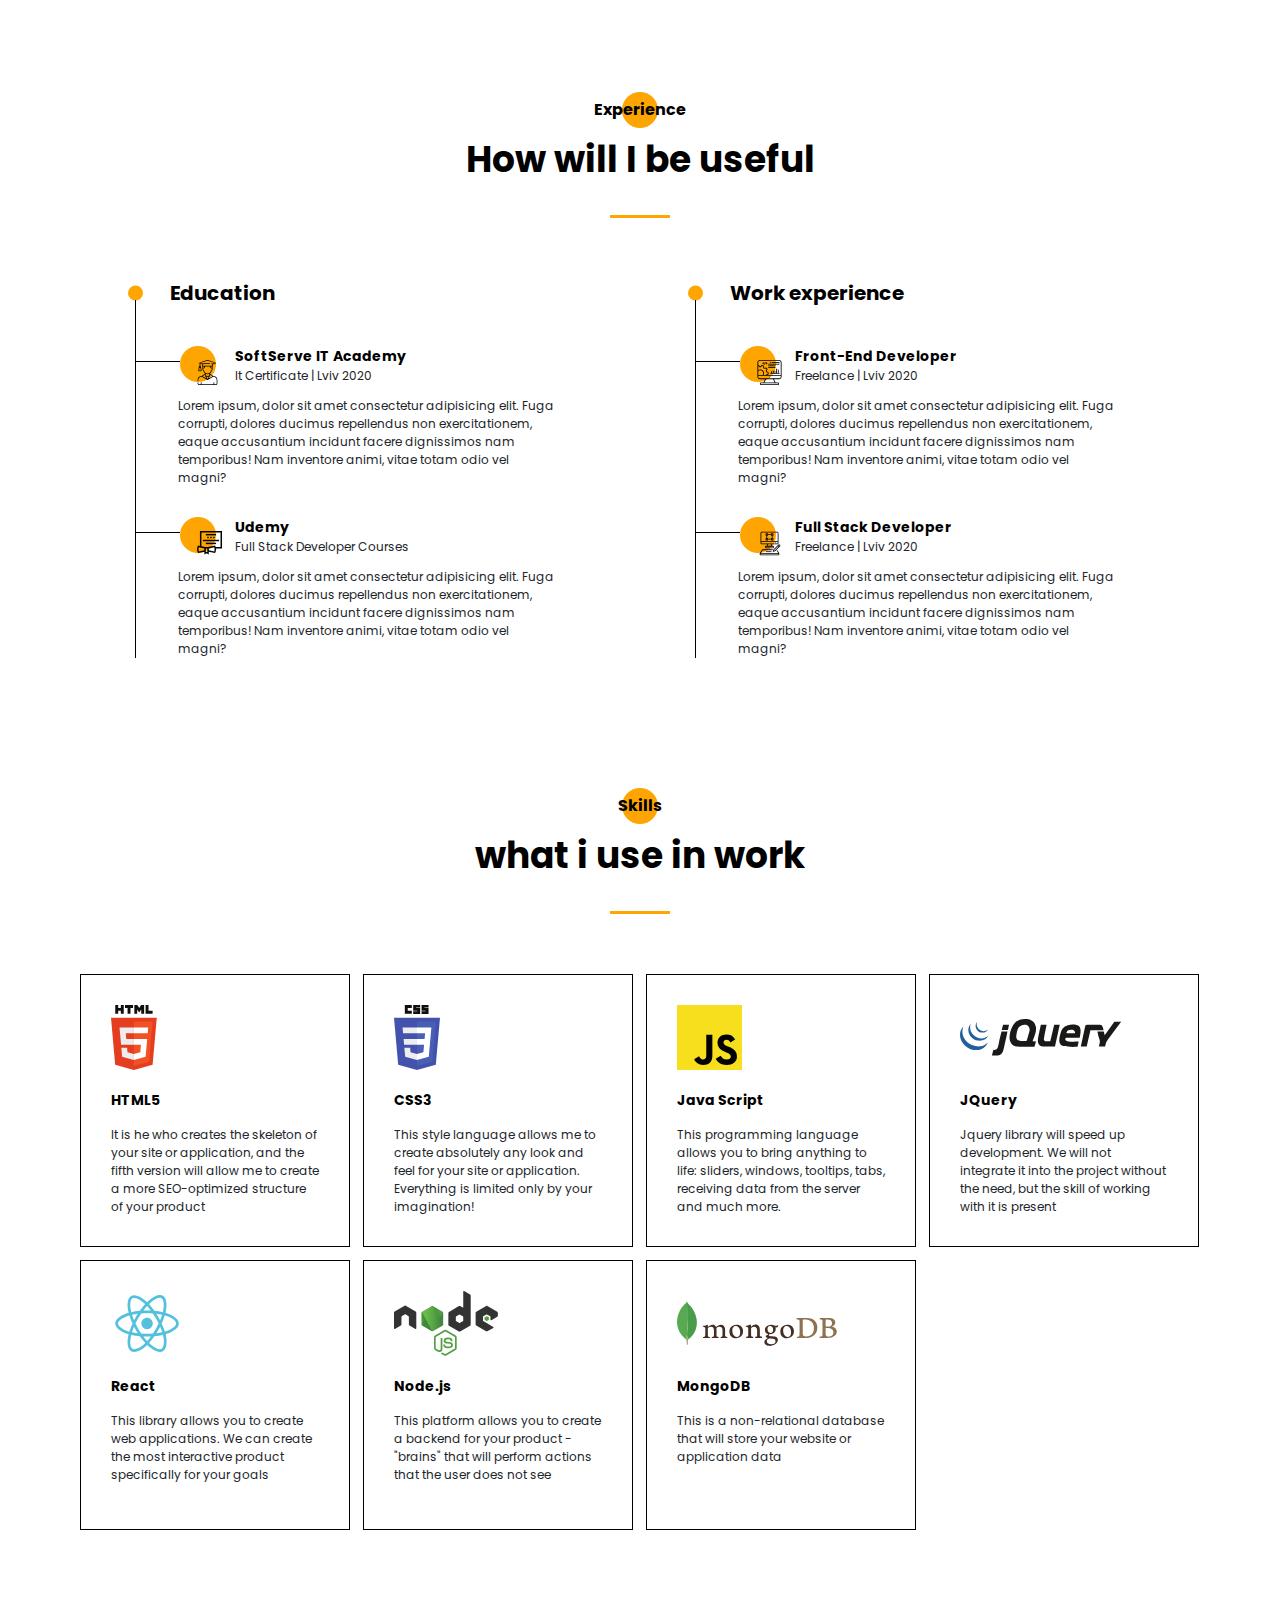
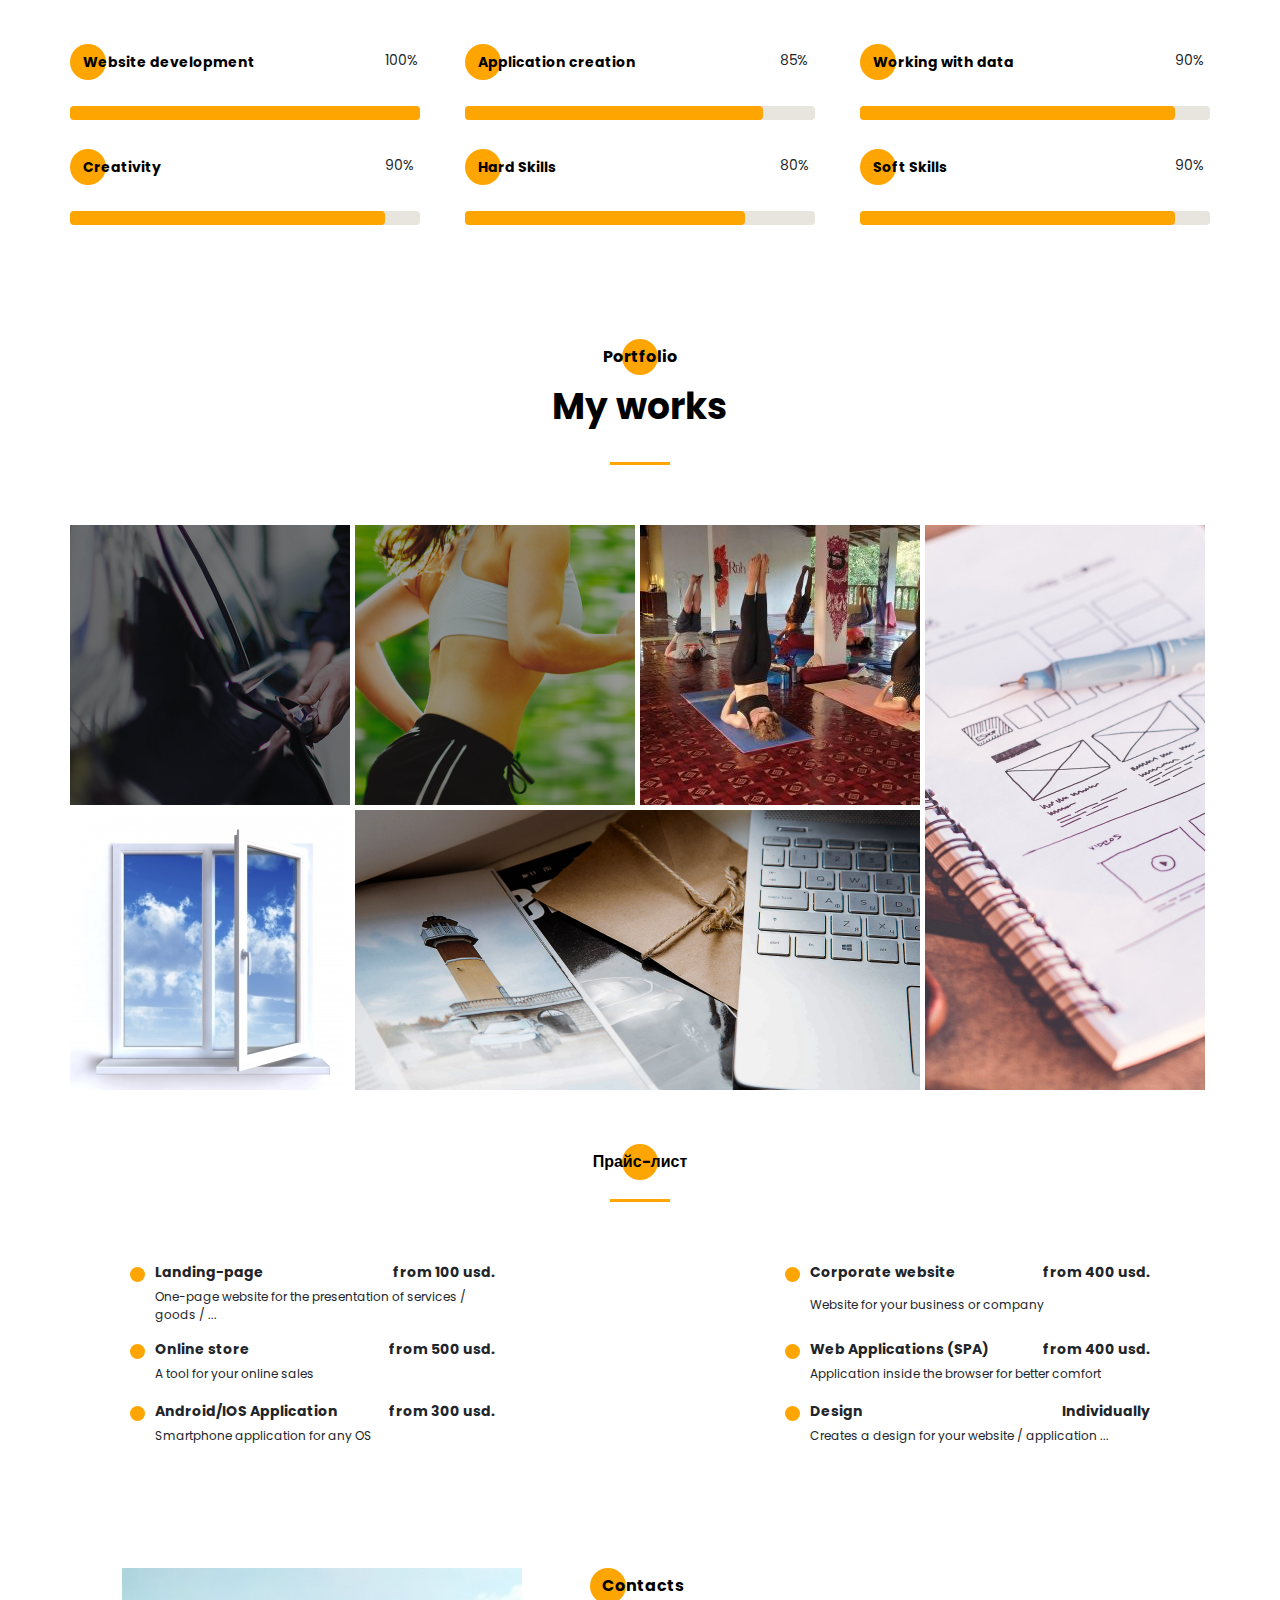
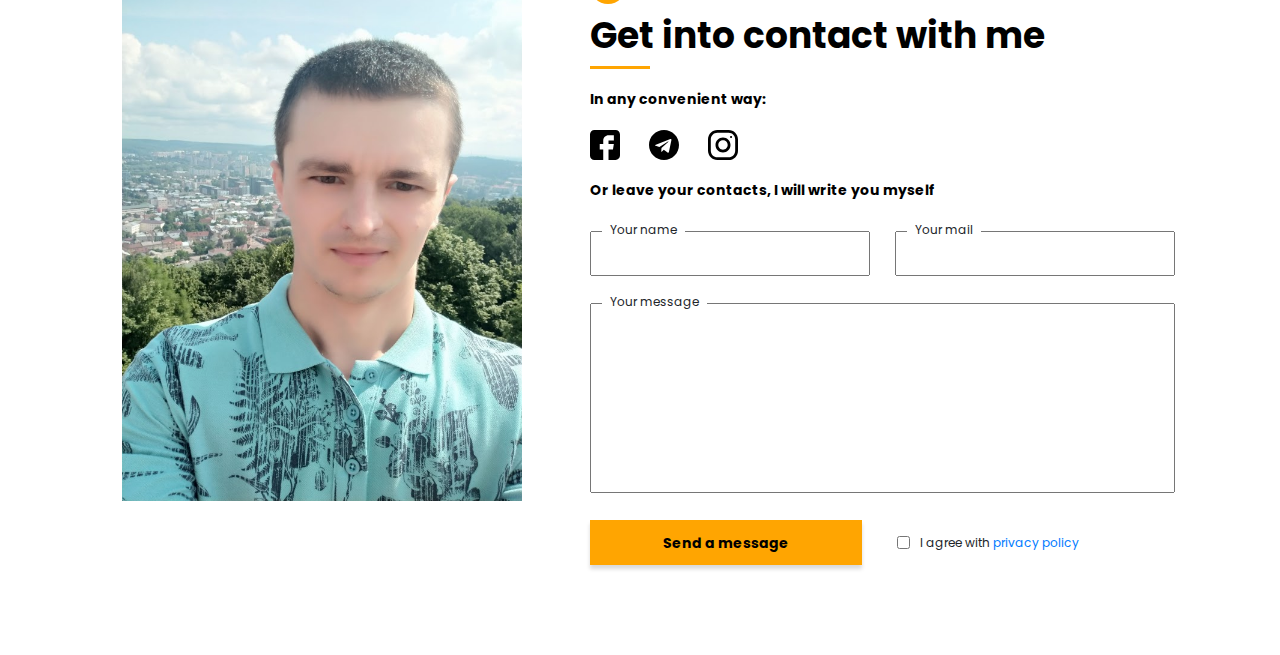
==== commit bfeb1790: "Update index-en.html" ====
--- a/index-en.html
+++ b/index-en.html
@@ -1 +1 @@
-<!DOCTYPE html><html lang="en"><head><meta charset="UTF-8"><meta name="viewport" content="width=device-width,initial-scale=1"><meta http-equiv="X-UA-Compatible" content="ie=edge"><title>Portfolio</title><meta name="title" content="Мое портфолио"><meta name="description" content="Здесь вы сможете ознакомиться с моими работами и узнать больше обо мне"><!-- Open Graph / Facebook --><meta property="og:type" content="website"><meta property="og:url" content="https://metatags.io/"><meta property="og:title" content="Мое портфолио"><meta property="og:description" content="Здесь вы сможете ознакомиться с моими работами и узнать больше обо мне"><meta property="og:image" content="https://metatags.io/assets/meta-tags-16a33a6a8531e519cc0936fbba0ad904e52d35f34a46c97a2c9f6f7dd7d336f2.png"><!-- Twitter --><meta property="twitter:card" content="summary_large_image"><meta property="twitter:url" content="https://metatags.io/"><meta property="twitter:title" content="Мое портфолио"><meta property="twitter:description" content="Здесь вы сможете ознакомиться с моими работами и узнать больше обо мне"><meta property="twitter:image" content="https://metatags.io/assets/meta-tags-16a33a6a8531e519cc0936fbba0ad904e52d35f34a46c97a2c9f6f7dd7d336f2.png"><!-- Favicon  --><link rel="apple-touch-icon" sizes="57x57" href="icons/favicon//apple-icon-57x57.png"><link rel="apple-touch-icon" sizes="60x60" href="icons/favicon//apple-icon-60x60.png"><link rel="apple-touch-icon" sizes="72x72" href="icons/favicon//apple-icon-72x72.png"><link rel="apple-touch-icon" sizes="76x76" href="icons/favicon//apple-icon-76x76.png"><link rel="apple-touch-icon" sizes="114x114" href="icons/favicon//apple-icon-114x114.png"><link rel="apple-touch-icon" sizes="120x120" href="icons/favicon//apple-icon-120x120.png"><link rel="apple-touch-icon" sizes="144x144" href="icons/favicon//apple-icon-144x144.png"><link rel="apple-touch-icon" sizes="152x152" href="icons/favicon//apple-icon-152x152.png"><link rel="apple-touch-icon" sizes="180x180" href="icons/favicon//apple-icon-180x180.png"><link rel="icon" type="image/png" sizes="192x192" href="icons/favicon//android-icon-192x192.png"><link rel="icon" type="image/png" sizes="32x32" href="icons/favicon//favicon-32x32.png"><link rel="icon" type="image/png" sizes="96x96" href="icons/favicon//favicon-96x96.png"><link rel="icon" type="image/png" sizes="16x16" href="icons/favicon//favicon-16x16.png"><link rel="manifest" href="icons/favicon//manifest.json"><meta name="msapplication-TileColor" content="#ffffff"><meta name="msapplication-TileImage" content="icons/favicon//ms-icon-144x144.png"><meta name="theme-color" content="#ffffff"><link rel="stylesheet" href="css/style.min.css"></head><body><aside class="sidepanel"><a href="https://www.facebook.com/gorbachovvolodimir" target="_blank" class="sidepanel__link"><img src="icons/social/facebook.svg" alt="facebook"></a><a href="https://www.instagram.com/horbachovvolodymyr" target="_blank" class="sidepanel__link"><img src="icons/social/instagram.svg" alt="instagram"></a><a href="https://github.com/HorbachovVL" target="_blank" class="sidepanel__link"><img src="icons/social/github.svg" alt="github"></a><div class="sidepanel__divider"></div><div class="sidepanel__text"><span>Social networks</span></div></aside><div class="menu"><div class="menu__block"><div class="menu__close"><img src="icons/Close.svg" alt="close"></div><nav><ul class="menu__list"><li class="menu__link"><a href="#p1">About me</a></li><li class="menu__link"><a href="#p3">My experience</a></li><li class="menu__link"><a href="#p4">My skills</a></li><li class="menu__link"><a href="#p2">My works</a></li><li class="menu__link"><a href="#p5">Price list</a></li><li class="menu__link"><a href="#p6">Contacts</a></li></ul></nav><div class="menu__social"><a href="https://www.facebook.com/gorbachovvolodimir" target="_blank" class="sidepanel__link"><img src="icons/social/facebook2.svg" alt="facebook"></a><a href="https://www.instagram.com/horbachovvolodymyr" target="_blank" class="sidepanel__link"><img src="icons/social/instagram2.svg" alt="instagram"></a><a href="https://github.com/HorbachovVL" target="_blank" class="sidepanel__link"><img src="icons/social/github2.svg" alt="github"></a></div><div class="menu__language"><ul class="menu__language-items"><li class="menu__language-item"><a href="/index.html">UA</a></li><li class="menu__language-item"><a href="">RU</a></li><li class="menu__language-item"><a href="">EN</a></li></ul></div></div><div class="menu__overlay"></div></div><section class="promo"><div class="gamburger"><span></span> <span class="long"></span> <span></span></div><div class="container"><div class="title title_fz16 promo__subtitle">My name is Volodymyr Horbachov</div><h1 class="title title_fz48 promo__title">I am a web developer from Lviv</h1><div class="promo__btns"><a href="#p2" class="promo__link btn">Portfolio</a> <a href="#p1" class="promo__link">About me</a></div></div></section><section id="p1" class="about"><div class="container"><div class="about__wrapper"><img src="img/main_photo.jpg" height="100%" alt="photo" class="about__photo"><div class="about__descr"><h2 class="title title_fz16 black about__title">About me</h2><div class="title title_fz36 about__subtitle">My name is Volodymyr Horbachov</div><div class="divider"></div><p class="about__text">Lorem ipsum, dolor sit amet consectetur adipisicing elit. Rerum provident dolore deserunt earum mollitia possimus odit nulla, assumenda nesciunt dolores fuga voluptatem similique ex quaerat! Sint nesciunt perspiciatis eos tenetur.Lorem ipsum, dolor sit amet consectetur adipisicing elit. Rerum provident dolore deserunt earum mollitia possimus odit nulla, assumenda nesciunt dolores fuga voluptatem similique ex quaerat! Sint nesciunt perspiciatis eos tenetur.</p></div><div class="about__skills"><div class="about__skills-item"><div class="about__skills-circle"><img src="icons/about_me/web_development.svg" alt="web"></div><div><div class="title title_fz14 black">Web development</div><div class="about__skills-text">Lorem ipsum dolor sit amet consectetur adipisicing elit.Lorem ipsum dolor sit amet consectetur adipisicing elit.</div></div></div><div class="about__skills-item"><div class="about__skills-circle"><img src="icons/about_me/mobile_dev.svg" alt="web"></div><div><div class="title title_fz14 black">Application Development</div><div class="about__skills-text">Lorem ipsum dolor sit amet consectetur adipisicing elit.Lorem ipsum dolor sit amet consectetur adipisicing elit.</div></div></div><div class="about__skills-item"><div class="about__skills-circle"><img src="icons/about_me/design.svg" alt="web"></div><div><div class="title title_fz14 black">SPA</div><div class="about__skills-text">Lorem ipsum dolor sit amet consectetur adipisicing elit.Lorem ipsum dolor sit amet consectetur adipisicing elit.</div></div></div></div></div></div></section><section id="p3" class="resume"><div class="container"><h2 class="title title_fz16 title__section-title black">Experience</h2><div class="title title_36 title__section-subtitle black">How will I be useful</div><div class="divider"></div><div class="resume__wrapper"><div class="resume__column"><h3 class="title title_fz20 resume__column-title black">Education</h3><ul><li><div class="resume__item"><div class="resume__item-head"><div class="resume__item-icon"><img src="icons/experience/university.svg" alt="univrsity"></div><h4 class="title title_fz14 black">SoftServe IT Academy</h4><div class="resume__item-location">It Certificate | Lviv 2020</div></div><div class="resume__item-body">Lorem ipsum, dolor sit amet consectetur adipisicing elit. Fuga corrupti, dolores ducimus repellendus non exercitationem, eaque accusantium incidunt facere dignissimos nam temporibus! Nam inventore animi, vitae totam odio vel magni?</div></div></li><li><div class="resume__item"><div class="resume__item-head"><div class="resume__item-icon"><img src="icons/experience/courses.svg" alt="univrsity"></div><h4 class="title title_fz14 black">Udemy</h4><div class="resume__item-location">Full Stack Developer Courses</div></div><div class="resume__item-body">Lorem ipsum, dolor sit amet consectetur adipisicing elit. Fuga corrupti, dolores ducimus repellendus non exercitationem, eaque accusantium incidunt facere dignissimos nam temporibus! Nam inventore animi, vitae totam odio vel magni?</div></div></li></ul></div><div class="resume__column"><h3 class="title title_fz20 resume__column-title black">Work experience</h3><ul><li><div class="resume__item"><div class="resume__item-head"><div class="resume__item-icon"><img src="icons/experience/developer.svg" alt="univrsity"></div><h4 class="title title_fz14 black">Front-End Developer</h4><div class="resume__item-location">Freelance | Lviv 2020</div></div><div class="resume__item-body">Lorem ipsum, dolor sit amet consectetur adipisicing elit. Fuga corrupti, dolores ducimus repellendus non exercitationem, eaque accusantium incidunt facere dignissimos nam temporibus! Nam inventore animi, vitae totam odio vel magni?</div></div></li><li><div class="resume__item"><div class="resume__item-head"><div class="resume__item-icon"><img src="icons/experience/designer.svg" alt="univrsity"></div><h4 class="title title_fz14 black">Full Stack Developer</h4><div class="resume__item-location">Freelance | Lviv 2020</div></div><div class="resume__item-body">Lorem ipsum, dolor sit amet consectetur adipisicing elit. Fuga corrupti, dolores ducimus repellendus non exercitationem, eaque accusantium incidunt facere dignissimos nam temporibus! Nam inventore animi, vitae totam odio vel magni?</div></div></li></ul></div></div></div></section><section id="p4" class="skills"><div class="container"><h2 class="title title_fz16 title__section-title black">Skills</h2><div class="title title_36 title__section-subtitle black">what i use in work</div><div class="divider"></div><div class="skills__items"><div class="skills__item"><div class="skills__item-img"><img src="icons/skills/html5.svg" alt="html5"></div><h3 class="title title_fz14 black">HTML5</h3><p>It is he who creates the skeleton of your site or application, and the fifth version will allow me to create a more SEO-optimized structure of your product</p></div><div class="skills__item"><div class="skills__item-img"><img src="icons/skills/css3.svg" alt="css3"></div><h3 class="title title_fz14 black">CSS3</h3><p>This style language allows me to create absolutely any look and feel for your site or application. Everything is limited only by your imagination!</p></div><div class="skills__item"><div class="skills__item-img"><img src="icons/skills/js.svg" alt="javascript"></div><h3 class="title title_fz14 black">Java Script</h3><p>This programming language allows you to bring anything to life: sliders, windows, tooltips, tabs, receiving data from the server and much more.</p></div><div class="skills__item"><div class="skills__item-img"><img src="icons/skills/jquery.svg" alt="jquery"></div><h3 class="title title_fz14 black">JQuery</h3><p>Jquery library will speed up development. We will not integrate it into the project without the need, but the skill of working with it is present</p></div><div class="skills__item"><div class="skills__item-img"><img src="icons/skills/react.svg" alt="react"></div><h3 class="title title_fz14 black">React</h3><p>This library allows you to create web applications. We can create the most interactive product specifically for your goals</p></div><div class="skills__item"><div class="skills__item-img"><img src="icons/skills/node.js.svg" alt="nodejs"></div><h3 class="title title_fz14 black">Node.js</h3><p>This platform allows you to create a backend for your product - "brains" that will perform actions that the user does not see</p></div><div class="skills__item"><div class="skills__item-img"><img src="icons/skills/mongo.db.svg" alt="mongodb"></div><h3 class="title title_fz14 black">MongoDB</h3><p>This is a non-relational database that will store your website or application data</p></div></div><div class="skills__ratings"><div class="skills__ratings-item"><div class="title title_fz14 black skills__ratings-title">Website development</div><div class="skills__ratings-counter">100%</div><div class="skills__ratings-line"><span></span></div></div><div class="skills__ratings-item"><div class="title title_fz14 black skills__ratings-title">Application creation</div><div class="skills__ratings-counter">85%</div><div class="skills__ratings-line"><span></span></div></div><div class="skills__ratings-item"><div class="title title_fz14 black skills__ratings-title">Working with data</div><div class="skills__ratings-counter">90%</div><div class="skills__ratings-line"><span></span></div></div><div class="skills__ratings-item"><div class="title title_fz14 black skills__ratings-title">Creativity</div><div class="skills__ratings-counter">90%</div><div class="skills__ratings-line"><span></span></div></div><div class="skills__ratings-item"><div class="title title_fz14 black skills__ratings-title">Hard Skills</div><div class="skills__ratings-counter">80%</div><div class="skills__ratings-line"><span></span></div></div><div class="skills__ratings-item"><div class="title title_fz14 black skills__ratings-title">Soft Skills</div><div class="skills__ratings-counter">90%</div><div class="skills__ratings-line"><span></span></div></div></div></div></section><section id="p2" class="portfolio"><div class="container"><h2 class="title title_fz16 title__section-title black">Portfolio</h2><div class="title title_36 title__section-subtitle black">My works</div><div class="divider"></div><div class="portfolio__wrapper"><a href="https://horbachovvl.github.io" class="portfolio__item"><img src="img/works/uber.jpg" alt="uber"> </a><a href="https://horbachovvl.github.io/pulse/" class="portfolio__item"><img src="img/works/pulse.jpg" alt="pulse"> </a><a href="https://horbachovvl.github.io/yoga/" class="portfolio__item"><img src="img/works/yoga.jpg" alt="yoga"> </a><a href="https://horbachovvl.github.io/MoneyKeeper/" class="portfolio__item vertical"><img src="img/works/plans.jpg" alt="moneykeeper"> </a><a href="https://horbachovvl.github.io/windows" class="portfolio__item"><img src="img/works/window.jpg" alt="window"> </a><a href="#" class="portfolio__item horizontal"><img src="img/works/mac.jpg" alt="mac"></a></div></div></section><section id="p5" class="price"><div class="container"><h2 class="title title_fz16 title__section-title black">Прайс-лист</h2><div class="divider"></div><div class="price__wrapper"><div class="price__item"><div class="price__type">Landing-page</div><div class="price__count">from 100 usd.</div><div class="price__descr">One-page website for the presentation of services / goods / ...</div></div><div class="price__item"><div class="price__type">Corporate website</div><div class="price__count">from 400 usd.</div><div class="price__descr">Website for your business or company</div></div><div class="price__item"><div class="price__type">Online store</div><div class="price__count">from 500 usd.</div><div class="price__descr">A tool for your online sales</div></div><div class="price__item"><div class="price__type">Web Applications (SPA)</div><div class="price__count">from 400 usd.</div><div class="price__descr">Application inside the browser for better comfort</div></div><div class="price__item"><div class="price__type">Android/IOS Application</div><div class="price__count">from 300 usd.</div><div class="price__descr">Smartphone application for any OS</div></div><div class="price__item"><div class="price__type">Design</div><div class="price__count">Individually</div><div class="price__descr">Creates a design for your website / application ...</div></div></div></div></section><section id="p6" class="contacts"><div class="container"><div class="contacts__wrapper"><div class="contacts__photo"><img src="img/main_photo.jpg" alt="photo"></div><div class="contacts__descr"><h2 class="title title_fz16 black contacts__title">Contacts</h2><div class="title title_fz36 contacts__subtitle">Get into contact with me</div><div class="divider"></div><div class="title title_fz14 contacts__text black">In any convenient way:</div><div class="contacts__social"><a href="https://www.facebook.com/gorbachovvolodimir" target="_blank" class="contacts__link"><img src="icons/social/Facebook2.svg" alt="facebook"> </a><a href="" target="_blank" class="contacts__link"><img src="icons/social/telegram.svg" alt="telegram"> </a><a href="https://www.instagram.com/horbachovvolodymyr" target="_blank" class="contacts__link"><img src="icons/social/Instagram2.svg" alt="instagram"></a></div><div class="title title_fz14 contacts__text black">Or leave your contacts, I will write you myself</div><form action="" class="contacts__form"><div class="contacts__input"><input required name="name" id="name" type="text"> <label for="name">Your name</label></div><div class="contacts__input"><input required name="email" id="email" type="email" name="" id=""> <label for="email">Your mail</label></div><div class="contacts__textarea"><textarea name="text" id="text"></textarea> <label for="text">Your message</label></div><div class="contacts__triggers"><button class="contacts__btn btn">Send a message</button><div class="contacts__policy"><input required type="checkbox" name="" id=""> <span>I agree with<a target="_blank" href="/policy.html">privacy policy</a></span></div></div></form></div></div></div></section><script src="js/script.js"></script></body></html>+<!DOCTYPE html><html lang="en"><head><meta charset="UTF-8"><meta name="viewport" content="width=device-width,initial-scale=1"><meta http-equiv="X-UA-Compatible" content="ie=edge"><title>Portfolio</title><meta name="title" content="Мое портфолио"><meta name="description" content="Здесь вы сможете ознакомиться с моими работами и узнать больше обо мне"><!-- Open Graph / Facebook --><meta property="og:type" content="website"><meta property="og:url" content="https://metatags.io/"><meta property="og:title" content="Мое портфолио"><meta property="og:description" content="Здесь вы сможете ознакомиться с моими работами и узнать больше обо мне"><meta property="og:image" content="https://metatags.io/assets/meta-tags-16a33a6a8531e519cc0936fbba0ad904e52d35f34a46c97a2c9f6f7dd7d336f2.png"><!-- Twitter --><meta property="twitter:card" content="summary_large_image"><meta property="twitter:url" content="https://metatags.io/"><meta property="twitter:title" content="Мое портфолио"><meta property="twitter:description" content="Здесь вы сможете ознакомиться с моими работами и узнать больше обо мне"><meta property="twitter:image" content="https://metatags.io/assets/meta-tags-16a33a6a8531e519cc0936fbba0ad904e52d35f34a46c97a2c9f6f7dd7d336f2.png"><!-- Favicon  --><link rel="apple-touch-icon" sizes="57x57" href="icons/favicon//apple-icon-57x57.png"><link rel="apple-touch-icon" sizes="60x60" href="icons/favicon//apple-icon-60x60.png"><link rel="apple-touch-icon" sizes="72x72" href="icons/favicon//apple-icon-72x72.png"><link rel="apple-touch-icon" sizes="76x76" href="icons/favicon//apple-icon-76x76.png"><link rel="apple-touch-icon" sizes="114x114" href="icons/favicon//apple-icon-114x114.png"><link rel="apple-touch-icon" sizes="120x120" href="icons/favicon//apple-icon-120x120.png"><link rel="apple-touch-icon" sizes="144x144" href="icons/favicon//apple-icon-144x144.png"><link rel="apple-touch-icon" sizes="152x152" href="icons/favicon//apple-icon-152x152.png"><link rel="apple-touch-icon" sizes="180x180" href="icons/favicon//apple-icon-180x180.png"><link rel="icon" type="image/png" sizes="192x192" href="icons/favicon//android-icon-192x192.png"><link rel="icon" type="image/png" sizes="32x32" href="icons/favicon//favicon-32x32.png"><link rel="icon" type="image/png" sizes="96x96" href="icons/favicon//favicon-96x96.png"><link rel="icon" type="image/png" sizes="16x16" href="icons/favicon//favicon-16x16.png"><link rel="manifest" href="icons/favicon//manifest.json"><meta name="msapplication-TileColor" content="#ffffff"><meta name="msapplication-TileImage" content="icons/favicon//ms-icon-144x144.png"><meta name="theme-color" content="#ffffff"><link rel="stylesheet" href="css/style.min.css"></head><body><aside class="sidepanel"><a href="https://www.facebook.com/gorbachovvolodimir" target="_blank" class="sidepanel__link"><img src="icons/social/facebook.svg" alt="facebook"></a><a href="https://www.instagram.com/horbachovvolodymyr" target="_blank" class="sidepanel__link"><img src="icons/social/instagram.svg" alt="instagram"></a><a href="https://github.com/HorbachovVL" target="_blank" class="sidepanel__link"><img src="icons/social/github.svg" alt="github"></a><div class="sidepanel__divider"></div><div class="sidepanel__text"><span>Social networks</span></div></aside><div class="menu"><div class="menu__block"><div class="menu__close"><img src="icons/Close.svg" alt="close"></div><nav><ul class="menu__list"><li class="menu__link"><a href="#p1">About me</a></li><li class="menu__link"><a href="#p3">My experience</a></li><li class="menu__link"><a href="#p4">My skills</a></li><li class="menu__link"><a href="#p2">My works</a></li><li class="menu__link"><a href="#p5">Price list</a></li><li class="menu__link"><a href="#p6">Contacts</a></li></ul></nav><div class="menu__social"><a href="https://www.facebook.com/gorbachovvolodimir" target="_blank" class="sidepanel__link"><img src="icons/social/facebook.svg" alt="facebook"></a><a href="https://www.instagram.com/horbachovvolodymyr" target="_blank" class="sidepanel__link"><img src="icons/social/instagram.svg" alt="instagram"></a><a href="https://github.com/HorbachovVL" target="_blank" class="sidepanel__link"><img src="icons/social/github.svg" alt="github"></a></div><div class="menu__language"><ul class="menu__language-items"><li class="menu__language-item"><a href="/index.html">UA</a></li><li class="menu__language-item"><a href="">RU</a></li><li class="menu__language-item"><a href="">EN</a></li></ul></div></div><div class="menu__overlay"></div></div><section class="promo"><div class="gamburger"><span></span> <span class="long"></span> <span></span></div><div class="container"><div class="title title_fz16 promo__subtitle">My name is Volodymyr Horbachov</div><h1 class="title title_fz48 promo__title">I am a web developer from Lviv</h1><div class="promo__btns"><a href="#p2" class="promo__link btn">Portfolio</a> <a href="#p1" class="promo__link">About me</a></div></div></section><section id="p1" class="about"><div class="container"><div class="about__wrapper"><img src="img/main_photo.jpg" height="100%" alt="photo" class="about__photo"><div class="about__descr"><h2 class="title title_fz16 black about__title">About me</h2><div class="title title_fz36 about__subtitle">My name is Volodymyr Horbachov</div><div class="divider"></div><p class="about__text">Lorem ipsum, dolor sit amet consectetur adipisicing elit. Rerum provident dolore deserunt earum mollitia possimus odit nulla, assumenda nesciunt dolores fuga voluptatem similique ex quaerat! Sint nesciunt perspiciatis eos tenetur.Lorem ipsum, dolor sit amet consectetur adipisicing elit. Rerum provident dolore deserunt earum mollitia possimus odit nulla, assumenda nesciunt dolores fuga voluptatem similique ex quaerat! Sint nesciunt perspiciatis eos tenetur.</p></div><div class="about__skills"><div class="about__skills-item"><div class="about__skills-circle"><img src="icons/about_me/web_development.svg" alt="web"></div><div><div class="title title_fz14 black">Web development</div><div class="about__skills-text">Lorem ipsum dolor sit amet consectetur adipisicing elit.Lorem ipsum dolor sit amet consectetur adipisicing elit.</div></div></div><div class="about__skills-item"><div class="about__skills-circle"><img src="icons/about_me/mobile_dev.svg" alt="web"></div><div><div class="title title_fz14 black">Application Development</div><div class="about__skills-text">Lorem ipsum dolor sit amet consectetur adipisicing elit.Lorem ipsum dolor sit amet consectetur adipisicing elit.</div></div></div><div class="about__skills-item"><div class="about__skills-circle"><img src="icons/about_me/design.svg" alt="web"></div><div><div class="title title_fz14 black">SPA</div><div class="about__skills-text">Lorem ipsum dolor sit amet consectetur adipisicing elit.Lorem ipsum dolor sit amet consectetur adipisicing elit.</div></div></div></div></div></div></section><section id="p3" class="resume"><div class="container"><h2 class="title title_fz16 title__section-title black">Experience</h2><div class="title title_36 title__section-subtitle black">How will I be useful</div><div class="divider"></div><div class="resume__wrapper"><div class="resume__column"><h3 class="title title_fz20 resume__column-title black">Education</h3><ul><li><div class="resume__item"><div class="resume__item-head"><div class="resume__item-icon"><img src="icons/experience/university.svg" alt="univrsity"></div><h4 class="title title_fz14 black">SoftServe IT Academy</h4><div class="resume__item-location">It Certificate | Lviv 2020</div></div><div class="resume__item-body">Lorem ipsum, dolor sit amet consectetur adipisicing elit. Fuga corrupti, dolores ducimus repellendus non exercitationem, eaque accusantium incidunt facere dignissimos nam temporibus! Nam inventore animi, vitae totam odio vel magni?</div></div></li><li><div class="resume__item"><div class="resume__item-head"><div class="resume__item-icon"><img src="icons/experience/courses.svg" alt="univrsity"></div><h4 class="title title_fz14 black">Udemy</h4><div class="resume__item-location">Full Stack Developer Courses</div></div><div class="resume__item-body">Lorem ipsum, dolor sit amet consectetur adipisicing elit. Fuga corrupti, dolores ducimus repellendus non exercitationem, eaque accusantium incidunt facere dignissimos nam temporibus! Nam inventore animi, vitae totam odio vel magni?</div></div></li></ul></div><div class="resume__column"><h3 class="title title_fz20 resume__column-title black">Work experience</h3><ul><li><div class="resume__item"><div class="resume__item-head"><div class="resume__item-icon"><img src="icons/experience/developer.svg" alt="univrsity"></div><h4 class="title title_fz14 black">Front-End Developer</h4><div class="resume__item-location">Freelance | Lviv 2020</div></div><div class="resume__item-body">Lorem ipsum, dolor sit amet consectetur adipisicing elit. Fuga corrupti, dolores ducimus repellendus non exercitationem, eaque accusantium incidunt facere dignissimos nam temporibus! Nam inventore animi, vitae totam odio vel magni?</div></div></li><li><div class="resume__item"><div class="resume__item-head"><div class="resume__item-icon"><img src="icons/experience/designer.svg" alt="univrsity"></div><h4 class="title title_fz14 black">Full Stack Developer</h4><div class="resume__item-location">Freelance | Lviv 2020</div></div><div class="resume__item-body">Lorem ipsum, dolor sit amet consectetur adipisicing elit. Fuga corrupti, dolores ducimus repellendus non exercitationem, eaque accusantium incidunt facere dignissimos nam temporibus! Nam inventore animi, vitae totam odio vel magni?</div></div></li></ul></div></div></div></section><section id="p4" class="skills"><div class="container"><h2 class="title title_fz16 title__section-title black">Skills</h2><div class="title title_36 title__section-subtitle black">what i use in work</div><div class="divider"></div><div class="skills__items"><div class="skills__item"><div class="skills__item-img"><img src="icons/skills/html5.svg" alt="html5"></div><h3 class="title title_fz14 black">HTML5</h3><p>It is he who creates the skeleton of your site or application, and the fifth version will allow me to create a more SEO-optimized structure of your product</p></div><div class="skills__item"><div class="skills__item-img"><img src="icons/skills/css3.svg" alt="css3"></div><h3 class="title title_fz14 black">CSS3</h3><p>This style language allows me to create absolutely any look and feel for your site or application. Everything is limited only by your imagination!</p></div><div class="skills__item"><div class="skills__item-img"><img src="icons/skills/js.svg" alt="javascript"></div><h3 class="title title_fz14 black">Java Script</h3><p>This programming language allows you to bring anything to life: sliders, windows, tooltips, tabs, receiving data from the server and much more.</p></div><div class="skills__item"><div class="skills__item-img"><img src="icons/skills/jquery.svg" alt="jquery"></div><h3 class="title title_fz14 black">JQuery</h3><p>Jquery library will speed up development. We will not integrate it into the project without the need, but the skill of working with it is present</p></div><div class="skills__item"><div class="skills__item-img"><img src="icons/skills/react.svg" alt="react"></div><h3 class="title title_fz14 black">React</h3><p>This library allows you to create web applications. We can create the most interactive product specifically for your goals</p></div><div class="skills__item"><div class="skills__item-img"><img src="icons/skills/node.js.svg" alt="nodejs"></div><h3 class="title title_fz14 black">Node.js</h3><p>This platform allows you to create a backend for your product - "brains" that will perform actions that the user does not see</p></div><div class="skills__item"><div class="skills__item-img"><img src="icons/skills/mongo.db.svg" alt="mongodb"></div><h3 class="title title_fz14 black">MongoDB</h3><p>This is a non-relational database that will store your website or application data</p></div></div><div class="skills__ratings"><div class="skills__ratings-item"><div class="title title_fz14 black skills__ratings-title">Website development</div><div class="skills__ratings-counter">100%</div><div class="skills__ratings-line"><span></span></div></div><div class="skills__ratings-item"><div class="title title_fz14 black skills__ratings-title">Application creation</div><div class="skills__ratings-counter">85%</div><div class="skills__ratings-line"><span></span></div></div><div class="skills__ratings-item"><div class="title title_fz14 black skills__ratings-title">Working with data</div><div class="skills__ratings-counter">90%</div><div class="skills__ratings-line"><span></span></div></div><div class="skills__ratings-item"><div class="title title_fz14 black skills__ratings-title">Creativity</div><div class="skills__ratings-counter">90%</div><div class="skills__ratings-line"><span></span></div></div><div class="skills__ratings-item"><div class="title title_fz14 black skills__ratings-title">Hard Skills</div><div class="skills__ratings-counter">80%</div><div class="skills__ratings-line"><span></span></div></div><div class="skills__ratings-item"><div class="title title_fz14 black skills__ratings-title">Soft Skills</div><div class="skills__ratings-counter">90%</div><div class="skills__ratings-line"><span></span></div></div></div></div></section><section id="p2" class="portfolio"><div class="container"><h2 class="title title_fz16 title__section-title black">Portfolio</h2><div class="title title_36 title__section-subtitle black">My works</div><div class="divider"></div><div class="portfolio__wrapper"><a href="https://horbachovvl.github.io" class="portfolio__item"><img src="img/works/uber.jpg" alt="uber"> </a><a href="https://horbachovvl.github.io/pulse/" class="portfolio__item"><img src="img/works/pulse.jpg" alt="pulse"> </a><a href="https://horbachovvl.github.io/yoga/" class="portfolio__item"><img src="img/works/yoga.jpg" alt="yoga"> </a><a href="https://horbachovvl.github.io/MoneyKeeper/" class="portfolio__item vertical"><img src="img/works/plans.jpg" alt="moneykeeper"> </a><a href="https://horbachovvl.github.io/windows" class="portfolio__item"><img src="img/works/window.jpg" alt="window"> </a><a href="#" class="portfolio__item horizontal"><img src="img/works/mac.jpg" alt="mac"></a></div></div></section><section id="p5" class="price"><div class="container"><h2 class="title title_fz16 title__section-title black">Прайс-лист</h2><div class="divider"></div><div class="price__wrapper"><div class="price__item"><div class="price__type">Landing-page</div><div class="price__count">from 100 usd.</div><div class="price__descr">One-page website for the presentation of services / goods / ...</div></div><div class="price__item"><div class="price__type">Corporate website</div><div class="price__count">from 400 usd.</div><div class="price__descr">Website for your business or company</div></div><div class="price__item"><div class="price__type">Online store</div><div class="price__count">from 500 usd.</div><div class="price__descr">A tool for your online sales</div></div><div class="price__item"><div class="price__type">Web Applications (SPA)</div><div class="price__count">from 400 usd.</div><div class="price__descr">Application inside the browser for better comfort</div></div><div class="price__item"><div class="price__type">Android/IOS Application</div><div class="price__count">from 300 usd.</div><div class="price__descr">Smartphone application for any OS</div></div><div class="price__item"><div class="price__type">Design</div><div class="price__count">Individually</div><div class="price__descr">Creates a design for your website / application ...</div></div></div></div></section><section id="p6" class="contacts"><div class="container"><div class="contacts__wrapper"><div class="contacts__photo"><img src="img/main_photo.jpg" alt="photo"></div><div class="contacts__descr"><h2 class="title title_fz16 black contacts__title">Contacts</h2><div class="title title_fz36 contacts__subtitle">Get into contact with me</div><div class="divider"></div><div class="title title_fz14 contacts__text black">In any convenient way:</div><div class="contacts__social"><a href="https://www.facebook.com/gorbachovvolodimir" target="_blank" class="contacts__link"><img src="icons/social/Facebook2.svg" alt="facebook"> </a><a href="" target="_blank" class="contacts__link"><img src="icons/social/telegram.svg" alt="telegram"> </a><a href="https://www.instagram.com/horbachovvolodymyr" target="_blank" class="contacts__link"><img src="icons/social/Instagram2.svg" alt="instagram"></a></div><div class="title title_fz14 contacts__text black">Or leave your contacts, I will write you myself</div><form action="" class="contacts__form"><div class="contacts__input"><input required name="name" id="name" type="text"> <label for="name">Your name</label></div><div class="contacts__input"><input required name="email" id="email" type="email" name="" id=""> <label for="email">Your mail</label></div><div class="contacts__textarea"><textarea name="text" id="text"></textarea> <label for="text">Your message</label></div><div class="contacts__triggers"><button class="contacts__btn btn">Send a message</button><div class="contacts__policy"><input required type="checkbox" name="" id=""> <span>I agree with<a target="_blank" href="/policy.html"> privacy policy</a></span></div></div></form></div></div></div></section><script src="js/script.js"></script></body></html>
